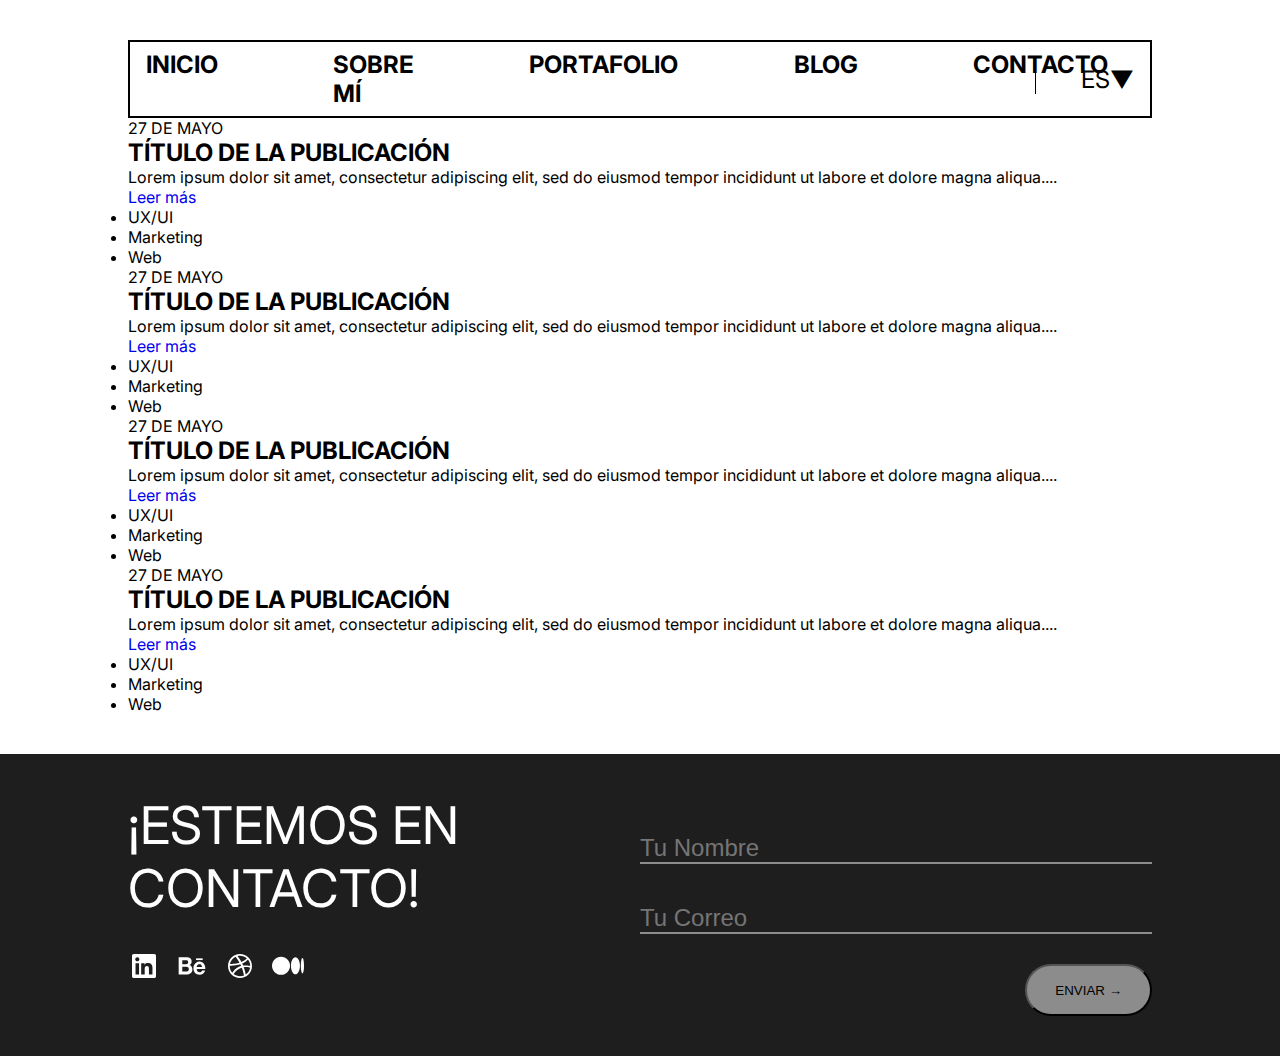
==== pages/blog.html @ ae1059ce "diseño de home y portafolio en flexbox" ====
<!DOCTYPE html>
<html lang="es">

<head>
    <meta charset="UTF-8">
    <meta name="viewport" content="width=device-width, initial-scale=1.0">
    <link rel="stylesheet" href="../styles/styles.css">
    <link href="https://fonts.googleapis.com/css2?family=Inter:wght@400;700&display=swap" rel="stylesheet">

    <title>Andrés Martínez Portafolio</title>
</head>

<body>
    <div class="layout">
    <header>
        <nav>
            <a href="../index.html">INICIO</a>
            <a href="./sobre_mi.html">SOBRE MÍ</a>
            <a href="./portafolio.html">PORTAFOLIO</a>
            <a href="#">BLOG </a>
            <a href="./contacto.html">CONTACTO</a>
        </nav>
        <div id="lg">
            <p>ES</p>
            <p>▼</p>
        </div>
    </header>

    <main id="blog">
        <article>
            <time datetime="2023-05-27">27 DE MAYO</time>
            <h2>TÍTULO DE LA PUBLICACIÓN</h2>
            <p>Lorem ipsum dolor sit amet, consectetur adipiscing elit, sed do eiusmod tempor incididunt ut labore et dolore magna aliqua....</p>
            <a href="https://medium.com/hashtag-producto/cómo-elaborar-un-product-roadmap-orientado-a-objetivos-9696a4eafd97" target="_blank">Leer más</a>
            <ul>
                <li>UX/UI</li>
                <li>Marketing</li>
                <li>Web</li>
            </ul>
        </article>
        <article>
            <time datetime="2023-05-27">27 DE MAYO</time>
            <h2>TÍTULO DE LA PUBLICACIÓN</h2>
            <p>Lorem ipsum dolor sit amet, consectetur adipiscing elit, sed do eiusmod tempor incididunt ut labore et dolore magna aliqua....</p>
            <a href="https://medium.com/hashtag-producto/cómo-elaborar-un-product-roadmap-orientado-a-objetivos-9696a4eafd97" target="_blank">Leer más</a>
            <ul>
                <li>UX/UI</li>
                <li>Marketing</li>
                <li>Web</li>
            </ul>
        </article>
        <article>
            <time datetime="2023-05-27">27 DE MAYO</time>
            <h2>TÍTULO DE LA PUBLICACIÓN</h2>
            <p>Lorem ipsum dolor sit amet, consectetur adipiscing elit, sed do eiusmod tempor incididunt ut labore et dolore magna aliqua....</p>
            <a href="https://medium.com/hashtag-producto/cómo-elaborar-un-product-roadmap-orientado-a-objetivos-9696a4eafd97" target="_blank">Leer más</a>
            <ul>
                <li>UX/UI</li>
                <li>Marketing</li>
                <li>Web</li>
            </ul>
        </article>
        <article>
            <time datetime="2023-05-27">27 DE MAYO</time>
            <h2>TÍTULO DE LA PUBLICACIÓN</h2>
            <p>Lorem ipsum dolor sit amet, consectetur adipiscing elit, sed do eiusmod tempor incididunt ut labore et dolore magna aliqua....</p>
            <a href="https://medium.com/hashtag-producto/cómo-elaborar-un-product-roadmap-orientado-a-objetivos-9696a4eafd97" target="_blank">Leer más</a>
            <ul>
                <li>UX/UI</li>
                <li>Marketing</li>
                <li>Web</li>
            </ul>
        </article>


    </main>
</div>
<footer>
    <dl>
        <dt>¡ESTEMOS EN <br>
            CONTACTO!</dt>
        <dd a href="https://linkedin.com/in/andresmartinez" target="_blank">
            <svg width="32" height="32" viewBox="0 0 32 32" fill="none" xmlns="http://www.w3.org/2000/svg">
                <path d="M28 5.76471V26.2353C28 26.7033 27.8141 27.1522 27.4831 27.4831C27.1522 27.8141 26.7033 28 26.2353 28H5.76471C5.29668 28 4.84782 27.8141 4.51687 27.4831C4.18592 27.1522 4 26.7033 4 26.2353V5.76471C4 5.29668 4.18592 4.84782 4.51687 4.51687C4.84782 4.18592 5.29668 4 5.76471 4H26.2353C26.7033 4 27.1522 4.18592 27.4831 4.51687C27.8141 4.84782 28 5.29668 28 5.76471ZM11.0588 13.1765H7.52941V24.4706H11.0588V13.1765ZM11.3765 9.29412C11.3783 9.02715 11.3276 8.76242 11.2271 8.51506C11.1267 8.2677 10.9785 8.04255 10.791 7.85246C10.6036 7.66237 10.3805 7.51107 10.1346 7.4072C9.88861 7.30332 9.62462 7.24891 9.35765 7.24706H9.29412C8.7512 7.24706 8.23053 7.46273 7.84663 7.84663C7.46273 8.23053 7.24706 8.7512 7.24706 9.29412C7.24706 9.83703 7.46273 10.3577 7.84663 10.7416C8.23053 11.1255 8.7512 11.3412 9.29412 11.3412C9.56111 11.3477 9.82678 11.3016 10.0759 11.2055C10.3251 11.1094 10.5529 10.9651 10.7463 10.7809C10.9396 10.5967 11.0948 10.3762 11.203 10.132C11.3111 9.88775 11.3701 9.62464 11.3765 9.35765V9.29412ZM24.4706 17.6094C24.4706 14.2141 22.3106 12.8941 20.1647 12.8941C19.4621 12.8589 18.7626 13.0086 18.1358 13.3281C17.5091 13.6477 16.9771 14.126 16.5929 14.7153H16.4941V13.1765H13.1765V24.4706H16.7059V18.4635C16.6549 17.8483 16.8487 17.2378 17.2452 16.7646C17.6417 16.2915 18.2089 15.9939 18.8235 15.9365H18.9576C20.08 15.9365 20.9129 16.6424 20.9129 18.4212V24.4706H24.4424L24.4706 17.6094Z" fill="black"/>
                </svg>
                </a></dd>
        <dd > <a href="https://behance.com" target="_blank">
            <svg width="32" height="32" viewBox="0 0 32 32" fill="none" xmlns="http://www.w3.org/2000/svg">
                <path d="M10.3855 7.20463C11.106 7.19126 11.8255 7.26513 12.5283 7.42464C13.12 7.55382 13.6818 7.79422 14.1838 8.13305C14.6475 8.46997 15.0143 8.92294 15.2476 9.44647C15.5156 10.0902 15.6449 10.7833 15.6271 11.4804C15.6575 12.2458 15.462 13.0033 15.065 13.6584C14.6472 14.2772 14.0699 14.7713 13.394 15.0885C14.3112 15.3357 15.11 15.9021 15.6469 16.6857C16.1623 17.516 16.4213 18.4798 16.3916 19.4566C16.4086 20.2354 16.2476 21.0078 15.9208 21.715C15.6187 22.3318 15.1764 22.8694 14.6294 23.2847C14.0661 23.6954 13.4323 23.9993 12.7593 24.1812C12.0615 24.3743 11.3405 24.4712 10.6165 24.4694H2.66666V7.20463H10.3855ZM9.92678 14.1875C10.4929 14.2109 11.0502 14.0414 11.5075 13.7068C11.7265 13.5119 11.8969 13.2684 12.005 12.9958C12.1131 12.7233 12.1559 12.4292 12.1301 12.1371C12.1448 11.796 12.0768 11.4564 11.9321 11.1471C11.8093 10.9009 11.6184 10.6951 11.3821 10.5542C11.1427 10.3991 10.8738 10.2953 10.5923 10.2495C10.2868 10.1903 9.97604 10.1634 9.66497 10.1692H6.26812V14.2029H9.92678V14.1875ZM10.1248 21.5379C10.4672 21.5425 10.8088 21.5056 11.1423 21.4279C11.447 21.3606 11.7361 21.2355 11.9937 21.0594C12.2461 20.8833 12.45 20.6465 12.5866 20.3707C12.745 20.0191 12.8177 19.635 12.7989 19.2498C12.8333 18.8988 12.7868 18.5446 12.663 18.2144C12.5393 17.8841 12.3415 17.5866 12.085 17.3446C11.5413 16.9441 10.8749 16.7457 10.2007 16.7836H6.26812V21.5379H10.1248Z" fill="black"/>
                <path d="M21.521 21.4741C21.8037 21.7361 22.1367 21.9379 22.4997 22.0672C22.8628 22.1966 23.2484 22.2507 23.633 22.2265C24.2428 22.2419 24.8408 22.0564 25.3348 21.6985C25.7366 21.4372 26.0409 21.0505 26.2005 20.5985H29.0726C28.7666 21.8853 28.0193 23.0242 26.9606 23.8171C25.9449 24.4912 24.7447 24.8326 23.5263 24.7939C22.6568 24.8053 21.7938 24.6419 20.9886 24.3132C20.2602 24.0095 19.607 23.5503 19.0746 22.9679C18.5441 22.3576 18.1366 21.6505 17.8744 20.8856C17.5802 20.0305 17.4361 19.131 17.4487 18.2268C17.4434 17.3378 17.5922 16.4546 17.8887 15.6165C18.2871 14.4374 19.0487 13.4148 20.0643 12.6954C21.0799 11.9761 22.2973 11.5969 23.5417 11.6124C24.4605 11.5932 25.3691 11.8082 26.1818 12.2372C26.9164 12.64 27.5501 13.2042 28.0353 13.8872C28.5316 14.604 28.8873 15.4084 29.0836 16.2578C29.2989 17.1699 29.3756 18.1092 29.3113 19.0441H20.7565C20.6872 19.9225 20.9612 20.7936 21.521 21.4741ZM25.2743 14.9081C25.0349 14.6686 24.7469 14.4832 24.4299 14.3645C24.1128 14.2457 23.7739 14.1962 23.4361 14.2194C22.988 14.2024 22.5431 14.3016 22.1447 14.5077C21.8289 14.6815 21.5501 14.9154 21.3241 15.1963C21.1238 15.4596 20.9745 15.758 20.8841 16.0763C20.8026 16.3417 20.7517 16.6155 20.7323 16.8925H26.0311C25.9849 16.1705 25.7219 15.4792 25.2765 14.9092L25.2743 14.9081Z" fill="black"/>
                <path d="M26.6889 8.35742H20.0492V10.0547H26.6889V8.35742Z" fill="black"/>
                </svg>
                </a></dd>
        <dd ><a href="https://dribbble.com" target="_blank">
            <svg width="32" height="32" viewBox="0 0 32 32" fill="none" xmlns="http://www.w3.org/2000/svg">
                <path fill-rule="evenodd" clip-rule="evenodd" d="M16 4C9.37527 4 4 9.37527 4 16C4 22.6248 9.37527 28 16 28C22.6117 28 28 22.6248 28 16C28 9.37527 22.6117 4 16 4ZM23.9262 9.53145C25.3579 11.2755 26.217 13.5011 26.243 15.9089C25.9046 15.8439 22.5206 15.154 19.1106 15.5835C19.0325 15.4143 18.9675 15.2321 18.8894 15.0499C18.6811 14.5554 18.4469 14.0477 18.2126 13.5662C21.9869 12.0304 23.705 9.81779 23.9262 9.53145ZM16 5.77007C18.603 5.77007 20.9848 6.74621 22.7939 8.34707C22.6117 8.60738 21.0629 10.6768 17.4186 12.0434C15.7397 8.95878 13.8786 6.43384 13.5922 6.04338C14.3601 5.86117 15.1671 5.77007 16 5.77007ZM11.6399 6.73319C11.9132 7.09761 13.7354 9.63558 15.4404 12.6551C10.6508 13.9306 6.42083 13.9046 5.96529 13.9046C6.62907 10.7289 8.77657 8.08676 11.6399 6.73319ZM5.74404 16.0131C5.74404 15.9089 5.74404 15.8048 5.74404 15.7007C6.18655 15.7136 11.1584 15.7787 16.2733 14.243C16.5727 14.8156 16.846 15.4013 17.1063 15.9869C16.9761 16.026 16.8329 16.0651 16.7028 16.1041C11.4187 17.8091 8.60738 22.4685 8.3731 22.859C6.7462 21.0499 5.74404 18.6421 5.74404 16.0131ZM16 26.256C13.6312 26.256 11.4447 25.449 9.71367 24.0954C9.89588 23.718 11.9783 19.7094 17.757 17.692C17.783 17.679 17.7961 17.679 17.8221 17.666C19.2668 21.4013 19.8525 24.5379 20.0087 25.436C18.7722 25.9696 17.4186 26.256 16 26.256ZM21.7136 24.4989C21.6096 23.8742 21.0629 20.8807 19.7223 17.1974C22.9371 16.6898 25.7484 17.5228 26.0998 17.6399C25.6573 20.4902 24.0173 22.9501 21.7136 24.4989Z" fill="#1E1E1E"/>
                </svg>
                </a></dd>
        <dd ><a href="https://medium.com" target="_blank">
            <svg width="32" height="32" viewBox="0 0 32 32" fill="none" xmlns="http://www.w3.org/2000/svg">
                <path d="M32 15.7703C32 20.0094 31.2895 23.4479 30.4129 23.4479C29.5363 23.4479 28.8261 20.0103 28.8261 15.7703C28.8261 11.5302 29.5366 8.09259 30.4129 8.09259C31.2892 8.09259 32 11.5299 32 15.7703Z" fill="#1E1E1E"/>
                <path d="M27.9504 15.7703C27.9504 20.5027 25.9301 24.3406 23.4379 24.3406C20.9456 24.3406 18.9253 20.5027 18.9253 15.7703C18.9253 11.0378 20.9453 7.19994 23.4375 7.19994C25.9298 7.19994 27.9501 11.0366 27.9501 15.7703" fill="#1E1E1E"/>
                <path d="M18.0499 15.7703C18.0499 20.7979 14.0093 24.8736 9.02511 24.8736C4.04097 24.8736 0 20.797 0 15.7703C0 10.7436 4.04067 6.66667 9.02511 6.66667C14.0096 6.66667 18.0499 10.7426 18.0499 15.7703Z" fill="#1E1E1E"/>
                </svg>
                </a></dd>

            </dl>


            <form action="#" method="post">
                <label for="nombre-usuario">Tu Nombre</label>
                <input type="text" id="nombre-usuario" name="name" placeholder="Tu Nombre">

                <label for="correo-usuario">Tu Correo</label>
                <input type="email" id="correo-usuario" name="email" placeholder="Tu Correo">
                <input type="submit" value="ENVIAR →">

            </form>
        </section>
</footer>

</body>


</html>
---- styles/styles.css ----
* {
  margin: 0;
  padding: 0;
  box-sizing: border-box;
  text-decoration: none;
}

body {
  font-family: "Inter", sans-serif;
}
.layout {
  margin: 0 10%;
  display: flex;
  flex-direction: column;
  align-items: center;
}

/* header style*/

header {
  display: flex;
  border: solid 2px #000;
  padding: 8px 16px 8px 16px;
  align-items: center;
  width: 100%;
  margin-top: 40px;
}

header nav {
  display: flex;
  width: 90%;
  gap: 9vw;
}

header a {
  font-size: 24px;
  font-weight: bold;
  color: #000;
}

/*main style*/

main {
  width: 100%;
}

main h1 {
  font-size: 150px;
  font-weight: 900;
  line-height: 150px;
  margin: 80px 0;
}

.services {
  display: flex;
  gap: 16px;
  border: solid #000;
  border-left: 0;
  border-right: 0;
  padding: 10px 0;
  font-weight: bold;
  font-size: 24px;
}

div#lg {
  display: flex;
  width: 10%;
  justify-content: end;
  border-left: solid 1px #000;
  font-size: 24px;
}

main dl {
  display: flex;
  width: 100%;
  margin: 20px 0;
}

dd {
  margin-right: 16px;
}
main dd:nth-child(6) {
  width: 100%;
  text-align: end;
  margin: 0;
}

dl button {
  padding: 16.5px 28px;
  background: #000;
  color: #fff;
  border-radius: 30px;
}

/* portfolio style*/

main.portafolio {
  display: flex;
  flex-wrap: wrap;
}

.portafolio article {
  width: 100%;
  display: flex;
  flex-wrap: wrap;
  padding: 40px 0;
  border: solid;
  border-width: 0 0 2px 0;
}
.portafolio section {
  width: 65%;
}
.portafolio article h2 {
  font-size: 50px;
}

.portafolio article h3 {
  font-size: 100px;
}

.portafolio a {
  width: 35%;
  background-image: url(../img/sobre_mi/habilidades.png);
  background-position: center;
  background-repeat: no-repeat;
  background-size: contain;
}

.portafolio a:hover {
  background-size: 120%;
}

.portafolio button {
  padding: 16.5px 28px;
  background: #000;
  color: #fff;
  border-radius: 30px;
}

/* footer style*/

footer {
  display: flex;
  flex-wrap: wrap;
  background: #1e1e1e;
  padding: 40px 10%;
  margin-top: 40px;
}

footer dl {
  width: 50%;
  display: flex;
  flex-wrap: wrap;
}

footer dt {
  color: #fff;
  font-size: 52px;
  width: 100%;
}

footer path {
  fill: #fff;
}

footer form {
  display: flex;
  flex-direction: column;
  width: 50%;
}

footer label {
  color: #1e1e1e;
  margin-top: 20px;
}

footer input[type="text"],
footer input[type="email"] {
  background: #1e1e1e;
  font-size: 24px;
  border: 0;
  border-bottom: solid 2px #8d8c8c;
}

footer input[type="submit"] {
  width: auto;
  padding: 16.5px 28px;
  background: #8d8c8c;
  color: #000;
  border-radius: 30px;
  align-self: end;
  margin-top: 30px;
}

@media screen and (max-width: 768px) {
  header {
    width: 50%;
    justify-content: center;
  }

  header nav {
    flex-direction: column;
    align-items: center;

    gap: 3vw;
  }

  header a {
    font-size: 16px;
  }

  div#lg {
    display: none !important;
  }

  main {
    width: 100%;
  }

  main h1 {
    font-size: 64px;
    line-height: 64px;
  }

  .services {
    gap: 8px;

    font-size: 15px;
  }

  main dl {
    padding: 20px 0;
    flex-wrap: wrap;
  }

  div#lg {
    display: flex;

    font-size: 24px;
  }

  dd {
    margin-right: 16px;
  }

  main dd:nth-child(6) {
    width: 100%;
    margin: 30% 0 0 0;
    text-align: center;
  }

  main.portafolio {
    display: flex;
    flex-wrap: wrap;
  }

  .portafolio article {
    width: 100%;
    display: flex;
    flex-wrap: wrap;
    padding: 40px 0;
    border: solid;
    border-width: 0 0 2px 0;
  }
  .portafolio section {
    width: 100%;
  }
  .portafolio article h2 {
    font-size: 24px;
  }

  .portafolio article h3 {
    font-size: 60px;
  }

  .portafolio a {
    width: 100%;
    height: 74vh;
    margin: 30px 0;
    background-size: cover;
  }

  .portafolio a:hover {
    background-size: cover;
  }

  footer dl {
    width: 100%;
  }

  footer form {
    width: 100%;
  }
}
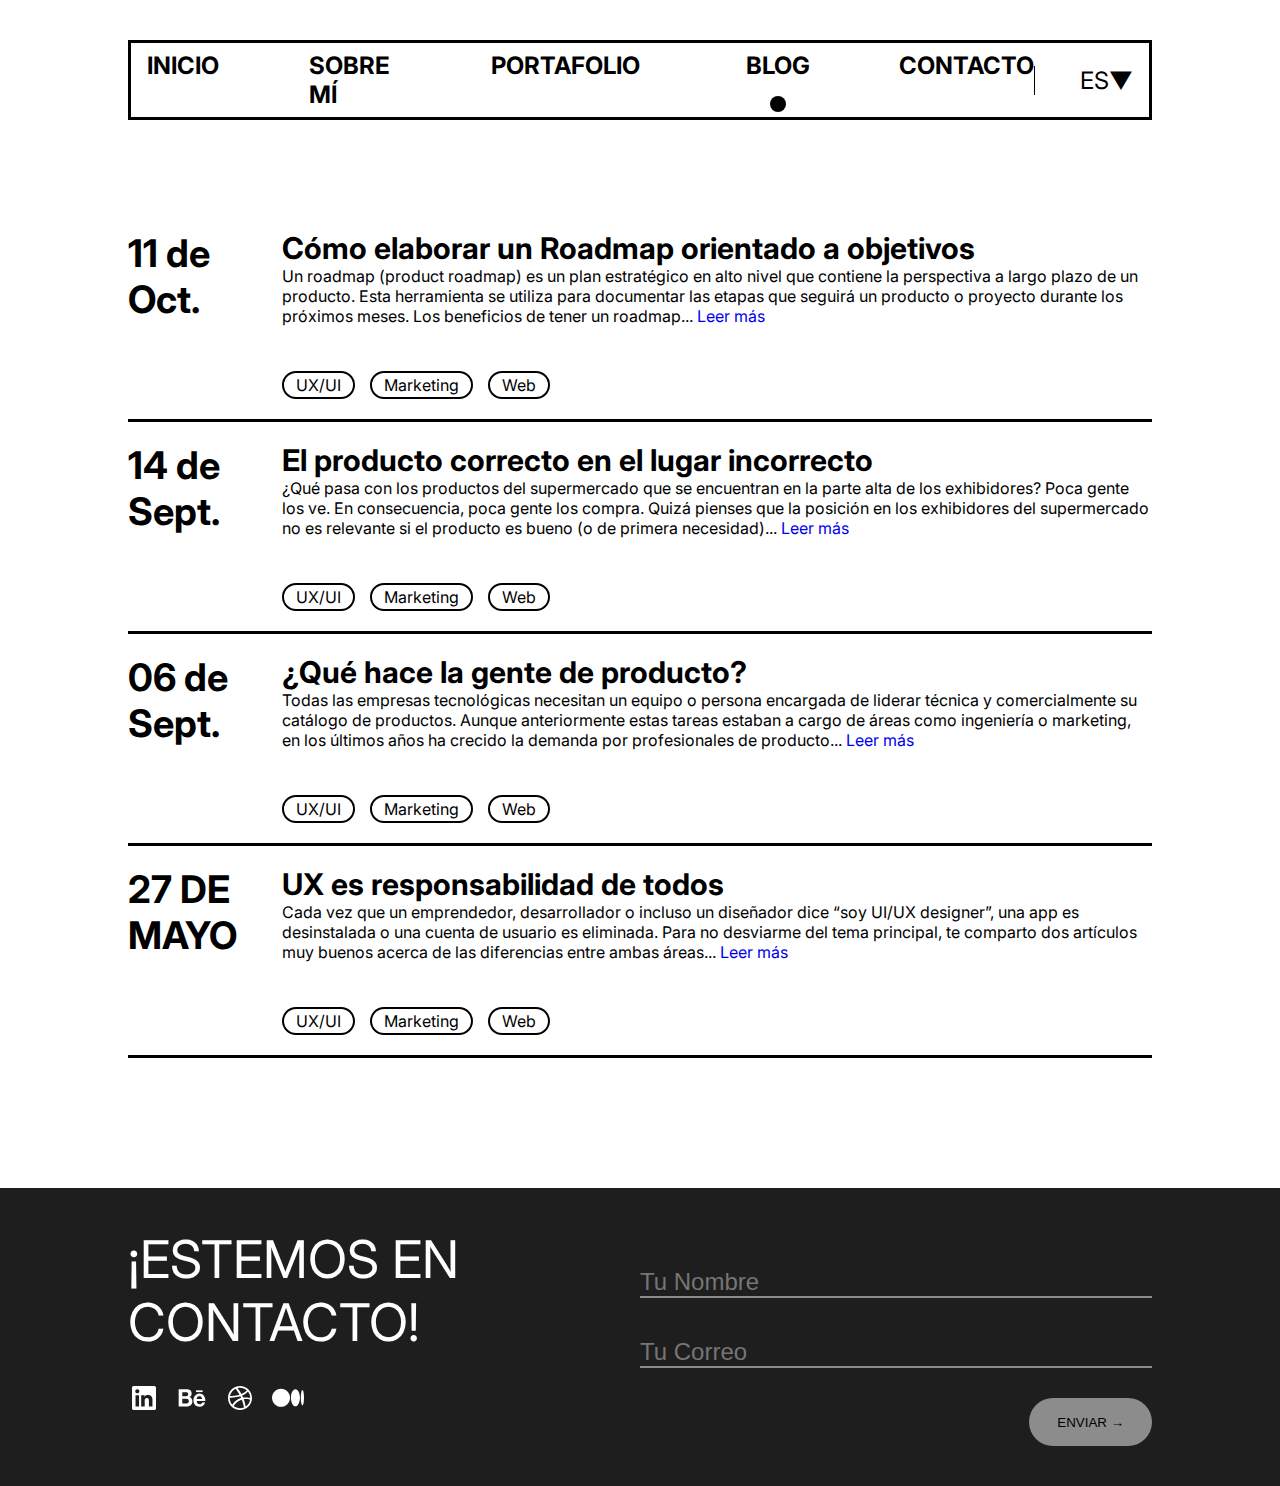
==== commit 08579522: "Entrega 3" ====
--- a/pages/blog.html
+++ b/pages/blog.html
@@ -1,125 +1,164 @@
-<!DOCTYPE html>
-<html lang="es">
-
-<head>
-    <meta charset="UTF-8">
-    <meta name="viewport" content="width=device-width, initial-scale=1.0">
-    <link rel="stylesheet" href="../styles/styles.css">
-    <link href="https://fonts.googleapis.com/css2?family=Inter:wght@400;700&display=swap" rel="stylesheet">
-
-    <title>Andrés Martínez Portafolio</title>
-</head>
-
-<body>
-    <div class="layout">
-    <header>
-        <nav>
-            <a href="../index.html">INICIO</a>
-            <a href="./sobre_mi.html">SOBRE MÍ</a>
-            <a href="./portafolio.html">PORTAFOLIO</a>
-            <a href="#">BLOG </a>
-            <a href="./contacto.html">CONTACTO</a>
-        </nav>
-        <div id="lg">
-            <p>ES</p>
-            <p>▼</p>
-        </div>
-    </header>
-
-    <main id="blog">
-        <article>
-            <time datetime="2023-05-27">27 DE MAYO</time>
-            <h2>TÍTULO DE LA PUBLICACIÓN</h2>
-            <p>Lorem ipsum dolor sit amet, consectetur adipiscing elit, sed do eiusmod tempor incididunt ut labore et dolore magna aliqua....</p>
-            <a href="https://medium.com/hashtag-producto/cómo-elaborar-un-product-roadmap-orientado-a-objetivos-9696a4eafd97" target="_blank">Leer más</a>
-            <ul>
-                <li>UX/UI</li>
-                <li>Marketing</li>
-                <li>Web</li>
-            </ul>
-        </article>
-        <article>
-            <time datetime="2023-05-27">27 DE MAYO</time>
-            <h2>TÍTULO DE LA PUBLICACIÓN</h2>
-            <p>Lorem ipsum dolor sit amet, consectetur adipiscing elit, sed do eiusmod tempor incididunt ut labore et dolore magna aliqua....</p>
-            <a href="https://medium.com/hashtag-producto/cómo-elaborar-un-product-roadmap-orientado-a-objetivos-9696a4eafd97" target="_blank">Leer más</a>
-            <ul>
-                <li>UX/UI</li>
-                <li>Marketing</li>
-                <li>Web</li>
-            </ul>
-        </article>
-        <article>
-            <time datetime="2023-05-27">27 DE MAYO</time>
-            <h2>TÍTULO DE LA PUBLICACIÓN</h2>
-            <p>Lorem ipsum dolor sit amet, consectetur adipiscing elit, sed do eiusmod tempor incididunt ut labore et dolore magna aliqua....</p>
-            <a href="https://medium.com/hashtag-producto/cómo-elaborar-un-product-roadmap-orientado-a-objetivos-9696a4eafd97" target="_blank">Leer más</a>
-            <ul>
-                <li>UX/UI</li>
-                <li>Marketing</li>
-                <li>Web</li>
-            </ul>
-        </article>
-        <article>
-            <time datetime="2023-05-27">27 DE MAYO</time>
-            <h2>TÍTULO DE LA PUBLICACIÓN</h2>
-            <p>Lorem ipsum dolor sit amet, consectetur adipiscing elit, sed do eiusmod tempor incididunt ut labore et dolore magna aliqua....</p>
-            <a href="https://medium.com/hashtag-producto/cómo-elaborar-un-product-roadmap-orientado-a-objetivos-9696a4eafd97" target="_blank">Leer más</a>
-            <ul>
-                <li>UX/UI</li>
-                <li>Marketing</li>
-                <li>Web</li>
-            </ul>
-        </article>
-
-
-    </main>
-</div>
-<footer>
-    <dl>
-        <dt>¡ESTEMOS EN <br>
-            CONTACTO!</dt>
-        <dd a href="https://linkedin.com/in/andresmartinez" target="_blank">
-            <svg width="32" height="32" viewBox="0 0 32 32" fill="none" xmlns="http://www.w3.org/2000/svg">
-                <path d="M28 5.76471V26.2353C28 26.7033 27.8141 27.1522 27.4831 27.4831C27.1522 27.8141 26.7033 28 26.2353 28H5.76471C5.29668 28 4.84782 27.8141 4.51687 27.4831C4.18592 27.1522 4 26.7033 4 26.2353V5.76471C4 5.29668 4.18592 4.84782 4.51687 4.51687C4.84782 4.18592 5.29668 4 5.76471 4H26.2353C26.7033 4 27.1522 4.18592 27.4831 4.51687C27.8141 4.84782 28 5.29668 28 5.76471ZM11.0588 13.1765H7.52941V24.4706H11.0588V13.1765ZM11.3765 9.29412C11.3783 9.02715 11.3276 8.76242 11.2271 8.51506C11.1267 8.2677 10.9785 8.04255 10.791 7.85246C10.6036 7.66237 10.3805 7.51107 10.1346 7.4072C9.88861 7.30332 9.62462 7.24891 9.35765 7.24706H9.29412C8.7512 7.24706 8.23053 7.46273 7.84663 7.84663C7.46273 8.23053 7.24706 8.7512 7.24706 9.29412C7.24706 9.83703 7.46273 10.3577 7.84663 10.7416C8.23053 11.1255 8.7512 11.3412 9.29412 11.3412C9.56111 11.3477 9.82678 11.3016 10.0759 11.2055C10.3251 11.1094 10.5529 10.9651 10.7463 10.7809C10.9396 10.5967 11.0948 10.3762 11.203 10.132C11.3111 9.88775 11.3701 9.62464 11.3765 9.35765V9.29412ZM24.4706 17.6094C24.4706 14.2141 22.3106 12.8941 20.1647 12.8941C19.4621 12.8589 18.7626 13.0086 18.1358 13.3281C17.5091 13.6477 16.9771 14.126 16.5929 14.7153H16.4941V13.1765H13.1765V24.4706H16.7059V18.4635C16.6549 17.8483 16.8487 17.2378 17.2452 16.7646C17.6417 16.2915 18.2089 15.9939 18.8235 15.9365H18.9576C20.08 15.9365 20.9129 16.6424 20.9129 18.4212V24.4706H24.4424L24.4706 17.6094Z" fill="black"/>
-                </svg>
-                </a></dd>
-        <dd > <a href="https://behance.com" target="_blank">
-            <svg width="32" height="32" viewBox="0 0 32 32" fill="none" xmlns="http://www.w3.org/2000/svg">
-                <path d="M10.3855 7.20463C11.106 7.19126 11.8255 7.26513 12.5283 7.42464C13.12 7.55382 13.6818 7.79422 14.1838 8.13305C14.6475 8.46997 15.0143 8.92294 15.2476 9.44647C15.5156 10.0902 15.6449 10.7833 15.6271 11.4804C15.6575 12.2458 15.462 13.0033 15.065 13.6584C14.6472 14.2772 14.0699 14.7713 13.394 15.0885C14.3112 15.3357 15.11 15.9021 15.6469 16.6857C16.1623 17.516 16.4213 18.4798 16.3916 19.4566C16.4086 20.2354 16.2476 21.0078 15.9208 21.715C15.6187 22.3318 15.1764 22.8694 14.6294 23.2847C14.0661 23.6954 13.4323 23.9993 12.7593 24.1812C12.0615 24.3743 11.3405 24.4712 10.6165 24.4694H2.66666V7.20463H10.3855ZM9.92678 14.1875C10.4929 14.2109 11.0502 14.0414 11.5075 13.7068C11.7265 13.5119 11.8969 13.2684 12.005 12.9958C12.1131 12.7233 12.1559 12.4292 12.1301 12.1371C12.1448 11.796 12.0768 11.4564 11.9321 11.1471C11.8093 10.9009 11.6184 10.6951 11.3821 10.5542C11.1427 10.3991 10.8738 10.2953 10.5923 10.2495C10.2868 10.1903 9.97604 10.1634 9.66497 10.1692H6.26812V14.2029H9.92678V14.1875ZM10.1248 21.5379C10.4672 21.5425 10.8088 21.5056 11.1423 21.4279C11.447 21.3606 11.7361 21.2355 11.9937 21.0594C12.2461 20.8833 12.45 20.6465 12.5866 20.3707C12.745 20.0191 12.8177 19.635 12.7989 19.2498C12.8333 18.8988 12.7868 18.5446 12.663 18.2144C12.5393 17.8841 12.3415 17.5866 12.085 17.3446C11.5413 16.9441 10.8749 16.7457 10.2007 16.7836H6.26812V21.5379H10.1248Z" fill="black"/>
-                <path d="M21.521 21.4741C21.8037 21.7361 22.1367 21.9379 22.4997 22.0672C22.8628 22.1966 23.2484 22.2507 23.633 22.2265C24.2428 22.2419 24.8408 22.0564 25.3348 21.6985C25.7366 21.4372 26.0409 21.0505 26.2005 20.5985H29.0726C28.7666 21.8853 28.0193 23.0242 26.9606 23.8171C25.9449 24.4912 24.7447 24.8326 23.5263 24.7939C22.6568 24.8053 21.7938 24.6419 20.9886 24.3132C20.2602 24.0095 19.607 23.5503 19.0746 22.9679C18.5441 22.3576 18.1366 21.6505 17.8744 20.8856C17.5802 20.0305 17.4361 19.131 17.4487 18.2268C17.4434 17.3378 17.5922 16.4546 17.8887 15.6165C18.2871 14.4374 19.0487 13.4148 20.0643 12.6954C21.0799 11.9761 22.2973 11.5969 23.5417 11.6124C24.4605 11.5932 25.3691 11.8082 26.1818 12.2372C26.9164 12.64 27.5501 13.2042 28.0353 13.8872C28.5316 14.604 28.8873 15.4084 29.0836 16.2578C29.2989 17.1699 29.3756 18.1092 29.3113 19.0441H20.7565C20.6872 19.9225 20.9612 20.7936 21.521 21.4741ZM25.2743 14.9081C25.0349 14.6686 24.7469 14.4832 24.4299 14.3645C24.1128 14.2457 23.7739 14.1962 23.4361 14.2194C22.988 14.2024 22.5431 14.3016 22.1447 14.5077C21.8289 14.6815 21.5501 14.9154 21.3241 15.1963C21.1238 15.4596 20.9745 15.758 20.8841 16.0763C20.8026 16.3417 20.7517 16.6155 20.7323 16.8925H26.0311C25.9849 16.1705 25.7219 15.4792 25.2765 14.9092L25.2743 14.9081Z" fill="black"/>
-                <path d="M26.6889 8.35742H20.0492V10.0547H26.6889V8.35742Z" fill="black"/>
-                </svg>
-                </a></dd>
-        <dd ><a href="https://dribbble.com" target="_blank">
-            <svg width="32" height="32" viewBox="0 0 32 32" fill="none" xmlns="http://www.w3.org/2000/svg">
-                <path fill-rule="evenodd" clip-rule="evenodd" d="M16 4C9.37527 4 4 9.37527 4 16C4 22.6248 9.37527 28 16 28C22.6117 28 28 22.6248 28 16C28 9.37527 22.6117 4 16 4ZM23.9262 9.53145C25.3579 11.2755 26.217 13.5011 26.243 15.9089C25.9046 15.8439 22.5206 15.154 19.1106 15.5835C19.0325 15.4143 18.9675 15.2321 18.8894 15.0499C18.6811 14.5554 18.4469 14.0477 18.2126 13.5662C21.9869 12.0304 23.705 9.81779 23.9262 9.53145ZM16 5.77007C18.603 5.77007 20.9848 6.74621 22.7939 8.34707C22.6117 8.60738 21.0629 10.6768 17.4186 12.0434C15.7397 8.95878 13.8786 6.43384 13.5922 6.04338C14.3601 5.86117 15.1671 5.77007 16 5.77007ZM11.6399 6.73319C11.9132 7.09761 13.7354 9.63558 15.4404 12.6551C10.6508 13.9306 6.42083 13.9046 5.96529 13.9046C6.62907 10.7289 8.77657 8.08676 11.6399 6.73319ZM5.74404 16.0131C5.74404 15.9089 5.74404 15.8048 5.74404 15.7007C6.18655 15.7136 11.1584 15.7787 16.2733 14.243C16.5727 14.8156 16.846 15.4013 17.1063 15.9869C16.9761 16.026 16.8329 16.0651 16.7028 16.1041C11.4187 17.8091 8.60738 22.4685 8.3731 22.859C6.7462 21.0499 5.74404 18.6421 5.74404 16.0131ZM16 26.256C13.6312 26.256 11.4447 25.449 9.71367 24.0954C9.89588 23.718 11.9783 19.7094 17.757 17.692C17.783 17.679 17.7961 17.679 17.8221 17.666C19.2668 21.4013 19.8525 24.5379 20.0087 25.436C18.7722 25.9696 17.4186 26.256 16 26.256ZM21.7136 24.4989C21.6096 23.8742 21.0629 20.8807 19.7223 17.1974C22.9371 16.6898 25.7484 17.5228 26.0998 17.6399C25.6573 20.4902 24.0173 22.9501 21.7136 24.4989Z" fill="#1E1E1E"/>
-                </svg>
-                </a></dd>
-        <dd ><a href="https://medium.com" target="_blank">
-            <svg width="32" height="32" viewBox="0 0 32 32" fill="none" xmlns="http://www.w3.org/2000/svg">
-                <path d="M32 15.7703C32 20.0094 31.2895 23.4479 30.4129 23.4479C29.5363 23.4479 28.8261 20.0103 28.8261 15.7703C28.8261 11.5302 29.5366 8.09259 30.4129 8.09259C31.2892 8.09259 32 11.5299 32 15.7703Z" fill="#1E1E1E"/>
-                <path d="M27.9504 15.7703C27.9504 20.5027 25.9301 24.3406 23.4379 24.3406C20.9456 24.3406 18.9253 20.5027 18.9253 15.7703C18.9253 11.0378 20.9453 7.19994 23.4375 7.19994C25.9298 7.19994 27.9501 11.0366 27.9501 15.7703" fill="#1E1E1E"/>
-                <path d="M18.0499 15.7703C18.0499 20.7979 14.0093 24.8736 9.02511 24.8736C4.04097 24.8736 0 20.797 0 15.7703C0 10.7436 4.04067 6.66667 9.02511 6.66667C14.0096 6.66667 18.0499 10.7426 18.0499 15.7703Z" fill="#1E1E1E"/>
-                </svg>
-                </a></dd>
-
-            </dl>
-
-
-            <form action="#" method="post">
-                <label for="nombre-usuario">Tu Nombre</label>
-                <input type="text" id="nombre-usuario" name="name" placeholder="Tu Nombre">
-
-                <label for="correo-usuario">Tu Correo</label>
-                <input type="email" id="correo-usuario" name="email" placeholder="Tu Correo">
-                <input type="submit" value="ENVIAR →">
-
-            </form>
-        </section>
-</footer>
-
-</body>
-
-
+<!DOCTYPE html>
+<html lang="es">
+
+<head>
+    <meta charset="UTF-8">
+    <meta name="viewport" content="width=device-width, initial-scale=1.0">
+    <link rel="stylesheet" href="../styles/output.css">
+    <link href="https://fonts.googleapis.com/css2?family=Inter:wght@400;700&display=swap" rel="stylesheet">
+
+    <title>Blog</title>
+</head>
+
+<body>
+    <div class="layout">
+        <header>
+            <nav>
+                <a href="../index.html">INICIO</a>
+                <a href="./sobre_mi.html">SOBRE MÍ</a>
+                <a href="./portafolio.html">PORTAFOLIO</a>
+                <a class="active" href="#">BLOG </a>
+                <a href="./contacto.html">CONTACTO</a>
+            </nav>
+            <div id="lg">
+                <p>ES</p>
+                <p>▼</p>
+            </div>
+        </header>
+
+        <main class="blog">
+            <article>
+                <time datetime="2020-10-11">11 de Oct.</time>
+                <div>
+                    <h2>Cómo elaborar un Roadmap orientado a objetivos</h2>
+                    <p>Un roadmap (product roadmap) es un plan estratégico en alto nivel que contiene la perspectiva a largo plazo de un producto.
+
+                        Esta herramienta se utiliza para documentar las etapas que seguirá un producto o proyecto durante los próximos meses.
+                        
+                        Los beneficios de tener un roadmap...
+                    <a href="https://medium.com/hashtag-producto/cómo-elaborar-un-product-roadmap-orientado-a-objetivos-9696a4eafd97"
+                        target="_blank">Leer más</a></p>
+                    <ul>
+                        <li>UX/UI</li>
+                        <li>Marketing</li>
+                        <li>Web</li>
+                    </ul>
+                </div>
+            </article>
+            <article>
+                <time datetime="2020-09-14">14 de Sept.</time>
+                <div>
+                    <h2>El producto correcto en el lugar incorrecto</h2>
+                    <p>¿Qué pasa con los productos del supermercado que se encuentran en la parte alta de los exhibidores?
+
+                        Poca gente los ve. En consecuencia, poca gente los compra.
+                        
+                        Quizá pienses que la posición en los exhibidores del supermercado no es relevante si el producto es bueno (o de primera necesidad)...                        
+                    <a href="https://medium.com/hashtag-producto/el-producto-correcto-en-el-lugar-incorrecto-1eb6259564ec"
+                        target="_blank">Leer más</a></p>
+                    <ul>
+                        <li>UX/UI</li>
+                        <li>Marketing</li>
+                        <li>Web</li>
+                    </ul>
+                </div>
+            </article>
+            <article>
+                <time datetime="2023-05-27">06 de Sept.</time>
+                <div>
+                    <h2>¿Qué hace la gente de producto?</h2>
+                    <p>Todas las empresas tecnológicas necesitan un equipo o persona encargada de liderar técnica y comercialmente su catálogo de productos.
+
+                        Aunque anteriormente estas tareas estaban a cargo de áreas como ingeniería o marketing, en los últimos años ha crecido la demanda por profesionales de producto...
+                    <a href="https://medium.com/hashtag-producto/cómo-elaborar-un-product-roadmap-orientado-a-objetivos-9696a4eafd97"
+                        target="_blank">Leer más</a></p>
+                    <ul>
+                        <li>UX/UI</li>
+                        <li>Marketing</li>
+                        <li>Web</li>
+                    </ul>
+                </div>
+            </article>
+            <article>
+                <time datetime="2023-05-27">27 DE MAYO</time>
+                <div>
+                    <h2>UX es responsabilidad de todos</h2>
+                    <p>Cada vez que un emprendedor, desarrollador o incluso un diseñador dice “soy UI/UX designer”, una app es desinstalada o una cuenta de usuario es eliminada.
+
+                        Para no desviarme del tema principal, te comparto dos artículos muy buenos acerca de las diferencias entre ambas áreas...                        
+                    <a href="https://medium.com/ux-players/ux-es-responsabilidad-de-todos-93c1ca3fb89d"
+                        target="_blank">Leer más</a></p>
+                    <ul>
+                        <li>UX/UI</li>
+                        <li>Marketing</li>
+                        <li>Web</li>
+                    </ul>
+                </div>
+            </article>
+
+
+        </main>
+    </div>
+    <footer>
+        <dl>
+            <dt>¡ESTEMOS EN <br>
+                CONTACTO!</dt>
+            <dd a href="https://linkedin.com/in/andresmartinez" target="_blank">
+                <svg width="32" height="32" viewBox="0 0 32 32" fill="none" xmlns="http://www.w3.org/2000/svg">
+                    <path
+                        d="M28 5.76471V26.2353C28 26.7033 27.8141 27.1522 27.4831 27.4831C27.1522 27.8141 26.7033 28 26.2353 28H5.76471C5.29668 28 4.84782 27.8141 4.51687 27.4831C4.18592 27.1522 4 26.7033 4 26.2353V5.76471C4 5.29668 4.18592 4.84782 4.51687 4.51687C4.84782 4.18592 5.29668 4 5.76471 4H26.2353C26.7033 4 27.1522 4.18592 27.4831 4.51687C27.8141 4.84782 28 5.29668 28 5.76471ZM11.0588 13.1765H7.52941V24.4706H11.0588V13.1765ZM11.3765 9.29412C11.3783 9.02715 11.3276 8.76242 11.2271 8.51506C11.1267 8.2677 10.9785 8.04255 10.791 7.85246C10.6036 7.66237 10.3805 7.51107 10.1346 7.4072C9.88861 7.30332 9.62462 7.24891 9.35765 7.24706H9.29412C8.7512 7.24706 8.23053 7.46273 7.84663 7.84663C7.46273 8.23053 7.24706 8.7512 7.24706 9.29412C7.24706 9.83703 7.46273 10.3577 7.84663 10.7416C8.23053 11.1255 8.7512 11.3412 9.29412 11.3412C9.56111 11.3477 9.82678 11.3016 10.0759 11.2055C10.3251 11.1094 10.5529 10.9651 10.7463 10.7809C10.9396 10.5967 11.0948 10.3762 11.203 10.132C11.3111 9.88775 11.3701 9.62464 11.3765 9.35765V9.29412ZM24.4706 17.6094C24.4706 14.2141 22.3106 12.8941 20.1647 12.8941C19.4621 12.8589 18.7626 13.0086 18.1358 13.3281C17.5091 13.6477 16.9771 14.126 16.5929 14.7153H16.4941V13.1765H13.1765V24.4706H16.7059V18.4635C16.6549 17.8483 16.8487 17.2378 17.2452 16.7646C17.6417 16.2915 18.2089 15.9939 18.8235 15.9365H18.9576C20.08 15.9365 20.9129 16.6424 20.9129 18.4212V24.4706H24.4424L24.4706 17.6094Z"
+                        fill="black" />
+                </svg>
+                </a>
+            </dd>
+            <dd> <a href="https://behance.com" target="_blank">
+                    <svg width="32" height="32" viewBox="0 0 32 32" fill="none" xmlns="http://www.w3.org/2000/svg">
+                        <path
+                            d="M10.3855 7.20463C11.106 7.19126 11.8255 7.26513 12.5283 7.42464C13.12 7.55382 13.6818 7.79422 14.1838 8.13305C14.6475 8.46997 15.0143 8.92294 15.2476 9.44647C15.5156 10.0902 15.6449 10.7833 15.6271 11.4804C15.6575 12.2458 15.462 13.0033 15.065 13.6584C14.6472 14.2772 14.0699 14.7713 13.394 15.0885C14.3112 15.3357 15.11 15.9021 15.6469 16.6857C16.1623 17.516 16.4213 18.4798 16.3916 19.4566C16.4086 20.2354 16.2476 21.0078 15.9208 21.715C15.6187 22.3318 15.1764 22.8694 14.6294 23.2847C14.0661 23.6954 13.4323 23.9993 12.7593 24.1812C12.0615 24.3743 11.3405 24.4712 10.6165 24.4694H2.66666V7.20463H10.3855ZM9.92678 14.1875C10.4929 14.2109 11.0502 14.0414 11.5075 13.7068C11.7265 13.5119 11.8969 13.2684 12.005 12.9958C12.1131 12.7233 12.1559 12.4292 12.1301 12.1371C12.1448 11.796 12.0768 11.4564 11.9321 11.1471C11.8093 10.9009 11.6184 10.6951 11.3821 10.5542C11.1427 10.3991 10.8738 10.2953 10.5923 10.2495C10.2868 10.1903 9.97604 10.1634 9.66497 10.1692H6.26812V14.2029H9.92678V14.1875ZM10.1248 21.5379C10.4672 21.5425 10.8088 21.5056 11.1423 21.4279C11.447 21.3606 11.7361 21.2355 11.9937 21.0594C12.2461 20.8833 12.45 20.6465 12.5866 20.3707C12.745 20.0191 12.8177 19.635 12.7989 19.2498C12.8333 18.8988 12.7868 18.5446 12.663 18.2144C12.5393 17.8841 12.3415 17.5866 12.085 17.3446C11.5413 16.9441 10.8749 16.7457 10.2007 16.7836H6.26812V21.5379H10.1248Z"
+                            fill="black" />
+                        <path
+                            d="M21.521 21.4741C21.8037 21.7361 22.1367 21.9379 22.4997 22.0672C22.8628 22.1966 23.2484 22.2507 23.633 22.2265C24.2428 22.2419 24.8408 22.0564 25.3348 21.6985C25.7366 21.4372 26.0409 21.0505 26.2005 20.5985H29.0726C28.7666 21.8853 28.0193 23.0242 26.9606 23.8171C25.9449 24.4912 24.7447 24.8326 23.5263 24.7939C22.6568 24.8053 21.7938 24.6419 20.9886 24.3132C20.2602 24.0095 19.607 23.5503 19.0746 22.9679C18.5441 22.3576 18.1366 21.6505 17.8744 20.8856C17.5802 20.0305 17.4361 19.131 17.4487 18.2268C17.4434 17.3378 17.5922 16.4546 17.8887 15.6165C18.2871 14.4374 19.0487 13.4148 20.0643 12.6954C21.0799 11.9761 22.2973 11.5969 23.5417 11.6124C24.4605 11.5932 25.3691 11.8082 26.1818 12.2372C26.9164 12.64 27.5501 13.2042 28.0353 13.8872C28.5316 14.604 28.8873 15.4084 29.0836 16.2578C29.2989 17.1699 29.3756 18.1092 29.3113 19.0441H20.7565C20.6872 19.9225 20.9612 20.7936 21.521 21.4741ZM25.2743 14.9081C25.0349 14.6686 24.7469 14.4832 24.4299 14.3645C24.1128 14.2457 23.7739 14.1962 23.4361 14.2194C22.988 14.2024 22.5431 14.3016 22.1447 14.5077C21.8289 14.6815 21.5501 14.9154 21.3241 15.1963C21.1238 15.4596 20.9745 15.758 20.8841 16.0763C20.8026 16.3417 20.7517 16.6155 20.7323 16.8925H26.0311C25.9849 16.1705 25.7219 15.4792 25.2765 14.9092L25.2743 14.9081Z"
+                            fill="black" />
+                        <path d="M26.6889 8.35742H20.0492V10.0547H26.6889V8.35742Z" fill="black" />
+                    </svg>
+                </a></dd>
+            <dd><a href="https://dribbble.com" target="_blank">
+                    <svg width="32" height="32" viewBox="0 0 32 32" fill="none" xmlns="http://www.w3.org/2000/svg">
+                        <path fill-rule="evenodd" clip-rule="evenodd"
+                            d="M16 4C9.37527 4 4 9.37527 4 16C4 22.6248 9.37527 28 16 28C22.6117 28 28 22.6248 28 16C28 9.37527 22.6117 4 16 4ZM23.9262 9.53145C25.3579 11.2755 26.217 13.5011 26.243 15.9089C25.9046 15.8439 22.5206 15.154 19.1106 15.5835C19.0325 15.4143 18.9675 15.2321 18.8894 15.0499C18.6811 14.5554 18.4469 14.0477 18.2126 13.5662C21.9869 12.0304 23.705 9.81779 23.9262 9.53145ZM16 5.77007C18.603 5.77007 20.9848 6.74621 22.7939 8.34707C22.6117 8.60738 21.0629 10.6768 17.4186 12.0434C15.7397 8.95878 13.8786 6.43384 13.5922 6.04338C14.3601 5.86117 15.1671 5.77007 16 5.77007ZM11.6399 6.73319C11.9132 7.09761 13.7354 9.63558 15.4404 12.6551C10.6508 13.9306 6.42083 13.9046 5.96529 13.9046C6.62907 10.7289 8.77657 8.08676 11.6399 6.73319ZM5.74404 16.0131C5.74404 15.9089 5.74404 15.8048 5.74404 15.7007C6.18655 15.7136 11.1584 15.7787 16.2733 14.243C16.5727 14.8156 16.846 15.4013 17.1063 15.9869C16.9761 16.026 16.8329 16.0651 16.7028 16.1041C11.4187 17.8091 8.60738 22.4685 8.3731 22.859C6.7462 21.0499 5.74404 18.6421 5.74404 16.0131ZM16 26.256C13.6312 26.256 11.4447 25.449 9.71367 24.0954C9.89588 23.718 11.9783 19.7094 17.757 17.692C17.783 17.679 17.7961 17.679 17.8221 17.666C19.2668 21.4013 19.8525 24.5379 20.0087 25.436C18.7722 25.9696 17.4186 26.256 16 26.256ZM21.7136 24.4989C21.6096 23.8742 21.0629 20.8807 19.7223 17.1974C22.9371 16.6898 25.7484 17.5228 26.0998 17.6399C25.6573 20.4902 24.0173 22.9501 21.7136 24.4989Z"
+                            fill="#1E1E1E" />
+                    </svg>
+                </a></dd>
+            <dd><a href="https://medium.com" target="_blank">
+                    <svg width="32" height="32" viewBox="0 0 32 32" fill="none" xmlns="http://www.w3.org/2000/svg">
+                        <path
+                            d="M32 15.7703C32 20.0094 31.2895 23.4479 30.4129 23.4479C29.5363 23.4479 28.8261 20.0103 28.8261 15.7703C28.8261 11.5302 29.5366 8.09259 30.4129 8.09259C31.2892 8.09259 32 11.5299 32 15.7703Z"
+                            fill="#1E1E1E" />
+                        <path
+                            d="M27.9504 15.7703C27.9504 20.5027 25.9301 24.3406 23.4379 24.3406C20.9456 24.3406 18.9253 20.5027 18.9253 15.7703C18.9253 11.0378 20.9453 7.19994 23.4375 7.19994C25.9298 7.19994 27.9501 11.0366 27.9501 15.7703"
+                            fill="#1E1E1E" />
+                        <path
+                            d="M18.0499 15.7703C18.0499 20.7979 14.0093 24.8736 9.02511 24.8736C4.04097 24.8736 0 20.797 0 15.7703C0 10.7436 4.04067 6.66667 9.02511 6.66667C14.0096 6.66667 18.0499 10.7426 18.0499 15.7703Z"
+                            fill="#1E1E1E" />
+                    </svg>
+                </a></dd>
+
+        </dl>
+
+
+        <form action="#" method="post">
+            <label for="nombre-usuario">Tu Nombre</label>
+            <input type="text" id="nombre-usuario" name="name" placeholder="Tu Nombre">
+
+            <label for="correo-usuario">Tu Correo</label>
+            <input type="email" id="correo-usuario" name="email" placeholder="Tu Correo">
+            <input type="submit" value="ENVIAR →">
+
+        </form>
+        </section>
+    </footer>
+
+</body>
+
+
 </html>--- a/styles/output.css
+++ b/styles/output.css
@@ -0,0 +1,739 @@
+* {
+  margin: 0;
+  padding: 0;
+  box-sizing: border-box;
+  text-decoration: none;
+}
+
+h2 {
+  width: 100%;
+  font-size: 30px;
+  font-weight: bold;
+}
+
+body {
+  font-family: "Inter", sans-serif;
+}
+
+.layout {
+  margin: 0 10%;
+  display: flex;
+  flex-direction: column;
+  align-items: center;
+}
+
+/* header style*/
+header {
+  display: flex;
+  border: solid 3px #000;
+  padding: 8px 16px 8px 16px;
+  align-items: center;
+  width: 100%;
+  margin-top: 40px;
+}
+header nav {
+  display: flex;
+  width: 90%;
+  gap: 7vw;
+}
+header a {
+  font-size: 24px;
+  font-weight: bold;
+  color: #000;
+  display: flex;
+}
+
+.active::before {
+  content: "";
+  position: relative;
+  width: 16px;
+  height: 16px;
+  border-radius: 50%;
+  background-color: #000;
+  top: 5vh;
+  left: 50%;
+  display: flex;
+}
+
+/*main style*/
+main {
+  width: 100%;
+}
+
+.sobre_mi {
+  margin-top: 60px;
+  display: flex;
+}
+.sobre_mi h2 {
+  width: 30%;
+}
+.sobre_mi p {
+  width: 70%;
+}
+
+main h1 {
+  font-size: 150px;
+  font-weight: 900;
+  line-height: 150px;
+  margin: 80px 0;
+}
+
+.services {
+  display: flex;
+  gap: 16px;
+  border: solid 3px #000;
+  border-left: 0;
+  border-right: 0;
+  padding: 10px 0;
+  font-weight: bold;
+  font-size: 24px;
+}
+
+.habilidades {
+  display: flex;
+  flex-wrap: wrap;
+  justify-content: space-around;
+  border: solid 3px #000;
+  border-left: 0;
+  border-right: 0;
+  margin: 40px 0;
+  padding: 20px 0;
+}
+.habilidades div {
+  display: flex;
+  flex-wrap: wrap;
+  gap: 10px;
+  justify-content: space-between;
+  margin: 15px 0;
+}
+.habilidades article {
+  width: 18%;
+  align-self: center;
+  display: flex;
+  flex-direction: column;
+  align-items: center;
+}
+.habilidades p{
+  text-align: center;
+}
+
+div#lg {
+  display: flex;
+  width: 10%;
+  justify-content: end;
+  border-left: solid 1px #000;
+  font-size: 24px;
+}
+
+main dl {
+  display: flex;
+  width: 100%;
+  margin: 20px 0;
+}
+
+dd {
+  margin-right: 16px;
+}
+
+main dd:nth-child(6) {
+  width: 100%;
+  text-align: end;
+  margin: 0;
+}
+
+dl button {
+  padding: 16.5px 28px;
+  background: #000;
+  color: #fff;
+  border-radius: 30px;
+  border: none;
+}
+
+/*sobre mi style*/
+.habilidades {
+  display: flex;
+  flex-wrap: wrap;
+  justify-content: space-around;
+  border: solid 3px #000;
+  border-left: 0;
+  border-right: 0;
+  margin: 40px 0;
+  padding: 20px 0;
+}
+.habilidades div {
+  display: flex;
+  flex-wrap: wrap;
+  gap: 10px;
+  justify-content: space-between;
+  margin: 15px 0;
+}
+.habilidades article {
+  width: 18%;
+  align-self: center;
+  display: flex;
+  flex-direction: column;
+  align-items: center;
+}
+
+.educacion {
+  display: flex;
+  flex-wrap: wrap;
+  justify-content: space-between;
+  margin: 40px 0;
+}
+.educacion section:nth-child(2) {
+  border-left: solid 3px #000;
+}
+.educacion dl {
+  display: flex;
+  flex-direction: column;
+}
+.educacion section {
+  width: 50%;
+  padding-left: 20px;
+}
+.educacion section:nth-child(2) dl {
+  padding: 10px 0;
+}
+.educacion section div {
+  background-color: #D9D9D9;
+  width: 100%;
+  height: 25px;
+}
+
+.empresas_con_las_que_he_trabajado {
+  border: solid 3px #000;
+  border-left: 0;
+  border-right: 0;
+  margin: 40px 0;
+  padding: 20px 0;
+}
+.empresas_con_las_que_he_trabajado dl {
+  display: flex;
+  flex-wrap: wrap;
+  margin: 7vh 0;
+}
+.empresas_con_las_que_he_trabajado dt {
+  width: 15%;
+}
+.empresas_con_las_que_he_trabajado dd {
+  width: 80%;
+}
+.empresas_con_las_que_he_trabajado h3 {
+  margin-bottom: 10px;
+}
+
+/* portfolio style*/
+main.portafolio {
+  display: flex;
+  flex-wrap: wrap;
+  margin-top: 40px;
+}
+
+.portafolio article {
+  width: 100%;
+  display: flex;
+  flex-wrap: wrap;
+  padding: 40px 0;
+  border: solid;
+  border-width: 0 0 2px 0;
+}
+.portafolio section {
+  width: 65%;
+}
+.portafolio article h2 {
+  font-size: 50px;
+}
+.portafolio article h3 {
+  font-size: 100px;
+}
+.portafolio a {
+  width: 35%;
+  background-image: url(../img/sobre_mi/habilidades.png);
+  background-position: center;
+  background-repeat: no-repeat;
+  background-size: contain;
+}
+.portafolio a:hover {
+  background-size: 120%;
+}
+.portafolio button {
+  padding: 16.5px 28px;
+  background: #000;
+  color: #fff;
+  border-radius: 30px;
+  border: none;
+}
+
+/*blog style*/
+.blog {
+  padding: 10vh 0;
+}
+.blog article {
+  display: flex;
+  flex-wrap: wrap;
+  justify-content: center;
+  width: 100%;
+  padding: 20px 0;
+  border-bottom: solid 3px;
+}
+.blog time {
+  width: 15%;
+  font-size: 38px;
+  font-weight: bold;
+}
+.blog div {
+  width: 85%;
+}
+.blog ul {
+  display: flex;
+  list-style: none;
+  gap: 15px;
+  margin-top: 5vh;
+}
+.blog li {
+  border: solid 2px #000;
+  border-radius: 14px;
+  padding: 2px 12px;
+}
+.blog li:hover {
+  background: #000;
+  color: #fff;
+  transform: scale(1.2);
+}
+
+/*contacto style*/
+.contacto h1 {
+  margin-bottom: 40px;
+}
+.contacto ul {
+  display: flex;
+  flex-wrap: wrap;
+  list-style: none;
+  gap: 3vw;
+  margin-top: 5vh;
+}
+.contacto li {
+  border: solid 2px #000;
+  border-radius: 14px;
+  padding: 2px 12px;
+}
+.contacto li:hover {
+  background: #000;
+  color: #fff;
+  transform: scale(1.2);
+}
+.contacto form {
+  margin: 5vh 0;
+  display: flex;
+  flex-wrap: wrap;
+  justify-content: end;
+}
+
+fieldset {
+  border: none;
+  display: flex;
+  flex-wrap: wrap;
+  width: 100%;
+}
+
+form fieldset:nth-child(1) {
+  display: flex;
+  width: 100%;
+  justify-content: space-between;
+  margin: 5vh 0;
+}
+
+.contacto input[type=text], .contacto input[type=email] {
+  width: 45%;
+  border-width: 0;
+  border-bottom: solid 3px #000;
+  font-size: 24px;
+  color: #000;
+  outline: none;
+}
+.contacto input::placeholder {
+  color: #8d8c8c;
+}
+.contacto textarea {
+  width: 100%;
+  border: solid 3px;
+  padding: 20px;
+  font-size: 28px;
+}
+.contacto input[type=submit] {
+  margin: 20px 0;
+  padding: 16.5px 50px;
+  background: #000;
+  color: #fff;
+  border-radius: 30px;
+  align-self: end;
+  margin-top: 30px;
+  border: none;
+  font-size: 18px;
+}
+
+/* footer style*/
+footer {
+  display: flex;
+  flex-wrap: wrap;
+  background: #1e1e1e;
+  padding: 40px 10%;
+  margin-top: 40px;
+}
+footer dl {
+  width: 50%;
+  display: flex;
+  flex-wrap: wrap;
+}
+footer dt {
+  color: #fff;
+  font-size: 52px;
+  width: 100%;
+}
+footer path {
+  fill: #fff;
+}
+footer form {
+  display: flex;
+  flex-direction: column;
+  width: 50%;
+}
+footer label {
+  color: #1e1e1e;
+  margin-top: 20px;
+}
+footer input[type=text], footer input[type=email] {
+  background: #1e1e1e;
+  font-size: 24px;
+  border: 0;
+  border-bottom: solid 2px #8d8c8c;
+}
+footer input[type=submit] {
+  width: auto;
+  padding: 16.5px 28px;
+  background: #8d8c8c;
+  color: #000;
+  border-radius: 30px;
+  align-self: end;
+  margin-top: 30px;
+  border: none;
+}
+
+@media screen and (max-width: 480px) {
+  header {
+    width: 60%;
+    justify-content: center;
+  }
+  header nav {
+    flex-direction: column;
+    align-items: center;
+    gap: 3vw;
+  }
+  header a {
+    font-size: 16px;
+  }
+  .active {
+    font-size: 24px;
+  }
+  .active::before {
+    visibility: hidden;
+  }
+  div#lg {
+    display: none !important;
+  }
+  main {
+    width: 100%;
+  }
+  main h1 {
+    font-size: 64px;
+    line-height: 64px;
+  }
+  h2 {
+    font-size: 40px;
+    text-align: center;
+    margin-bottom: 20px;
+  }
+  .sobre_mi {
+    flex-wrap: wrap;
+  }
+  .sobre_mi h2, .sobre_mi p {
+    width: 100%;
+  }
+  .habilidades article {
+    width: 33%;
+  }
+  .educacion section {
+    width: 100%;
+  }
+  .educacion section:nth-child(2) {
+    border-top: solid 3px #000;
+    border-left: none;
+    padding-top: 40px;
+  }
+  .empresas_con_las_que_he_trabajado dt, .empresas_con_las_que_he_trabajado dd {
+    width: 100%;
+  }
+  .empresas_con_las_que_he_trabajado h3 {
+    margin-bottom: 10px;
+  }
+  .services {
+    gap: 8px;
+    font-size: 15px;
+    flex-wrap: wrap;
+    justify-content: center;
+  }
+  main dl {
+    padding: 20px 0;
+    flex-wrap: wrap;
+  }
+  div#lg {
+    display: flex;
+    font-size: 24px;
+  }
+  dd {
+    margin-right: 16px;
+  }
+  main dd:nth-child(6) {
+    width: 100%;
+    margin: 30% 0 0 0;
+    text-align: center;
+  }
+  .portafolio section {
+    width: 100%;
+  }
+  .portafolio article h2 {
+    font-size: 24px;
+  }
+  .portafolio article h3 {
+    font-size: 42px;
+    text-align: center;
+  }
+  .portafolio a {
+    width: 100%;
+    height: 30vh;
+    margin: 30px 0;
+    background-size: contain;
+  }
+  .portafolio a:hover {
+    background-size: 100%;
+  }
+  .blog time {
+    width: 100%;
+    font-size: 24px;
+    margin-bottom: 20px;
+  }
+  .blog div {
+    width: 85%;
+  }
+  .blog ul {
+    display: flex;
+    list-style: none;
+    gap: 15px;
+    margin-top: 5vh;
+    justify-content: center;
+  }
+  .blog li {
+    border: solid 2px #000;
+    border-radius: 14px;
+    padding: 2px 12px;
+  }
+  .blog li:hover {
+    background: #000;
+    color: #fff;
+    transform: scale(1.2);
+  }
+  .contacto h1 {
+    font-size: 42px;
+    line-height: 42px;
+  }
+  .contacto ul {
+    justify-content: center;
+  }
+  footer dt {
+    font-size: 44px;
+  }
+  footer dl, footer form {
+    width: 100%;
+  }
+}
+@media all and (min-width: 480px) and (max-width: 768px) {
+  header {
+    width: 60%;
+    justify-content: center;
+  }
+  header nav {
+    flex-direction: column;
+    align-items: center;
+    gap: 3vw;
+  }
+  header a {
+    font-size: 16px;
+  }
+  .active {
+    font-size: 24px;
+  }
+  .active::before {
+    visibility: hidden;
+  }
+  div#lg {
+    display: none !important;
+  }
+  main {
+    width: 100%;
+  }
+  main h1 {
+    font-size: 64px;
+    line-height: 64px;
+  }
+  h2 {
+    font-size: 40px;
+    text-align: center;
+    margin-bottom: 20px;
+  }
+  .sobre_mi {
+    flex-wrap: wrap;
+  }
+  .sobre_mi h2, .sobre_mi p {
+    width: 100%;
+  }
+  .habilidades article {
+    width: 33%;
+  }
+  .educacion section {
+    width: 100%;
+  }
+  .educacion section:nth-child(2) {
+    border-top: solid 3px #000;
+    border-left: none;
+    padding-top: 40px;
+  }
+  .empresas_con_las_que_he_trabajado dt, .empresas_con_las_que_he_trabajado dd {
+    width: 100%;
+  }
+  .empresas_con_las_que_he_trabajado h3 {
+    margin-bottom: 10px;
+  }
+  .services {
+    gap: 8px;
+    font-size: 15px;
+    flex-wrap: wrap;
+    justify-content: center;
+  }
+  main dl {
+    padding: 20px 0;
+    flex-wrap: wrap;
+  }
+  div#lg {
+    display: flex;
+    font-size: 24px;
+  }
+  dd {
+    margin-right: 16px;
+  }
+  main dd:nth-child(6) {
+    width: 100%;
+    margin: 30% 0 0 0;
+    text-align: center;
+  }
+  .portafolio section {
+    width: 100%;
+  }
+  .portafolio article h2 {
+    font-size: 24px;
+  }
+  .portafolio article h3 {
+    font-size: 28px;
+    text-align: center;
+  }
+  .portafolio article h4 {
+    font-size: 24px;
+    text-align: center;
+  }
+  .portafolio a {
+    width: 100%;
+    height: 30vh;
+    margin: 30px 0;
+    background-size: contain;
+  }
+  .portafolio a:hover {
+    background-size: 100%;
+  }
+  .blog time {
+    width: 100%;
+    font-size: 24px;
+    margin-bottom: 20px;
+  }
+  .blog div {
+    width: 85%;
+  }
+  .blog ul {
+    display: flex;
+    list-style: none;
+    gap: 15px;
+    margin-top: 5vh;
+    justify-content: center;
+  }
+  .blog li {
+    border: solid 2px #000;
+    border-radius: 14px;
+    padding: 2px 12px;
+  }
+  .blog li:hover {
+    background: #000;
+    color: #fff;
+    transform: scale(1.2);
+  }
+  .contacto ul {
+    justify-content: center;
+  }
+  footer dt {
+    font-size: 44px;
+  }
+  footer dl, footer form {
+    width: 100%;
+  }
+}
+@media all and (min-width: 768px) and (max-width: 1024px) {
+  header {
+    width: 90%;
+    justify-content: center;
+  }
+  header nav {
+    align-items: center;
+    justify-content: center;
+    gap: 3vw;
+  }
+  header a {
+    font-size: 16px;
+  }
+  .active {
+    font-size: 24px;
+  }
+  .active::before {
+    visibility: hidden;
+  }
+  .sobre_mi h2 {
+    font-size: 30px;
+    width: 20%;
+  }
+  .sobre_mi p {
+    width: 80%;
+  }
+  h2 {
+    font-size: 46px;
+  }
+  .portafolio article h3 {
+    margin: 20px 0;
+    font-size: 60px;
+  }
+  .blog time {
+    font-size: 24px;
+  }
+  .contacto h1 {
+    font-size: 100px;
+    line-height: 100px;
+  }
+}
+
+/*# sourceMappingURL=output.css.map */
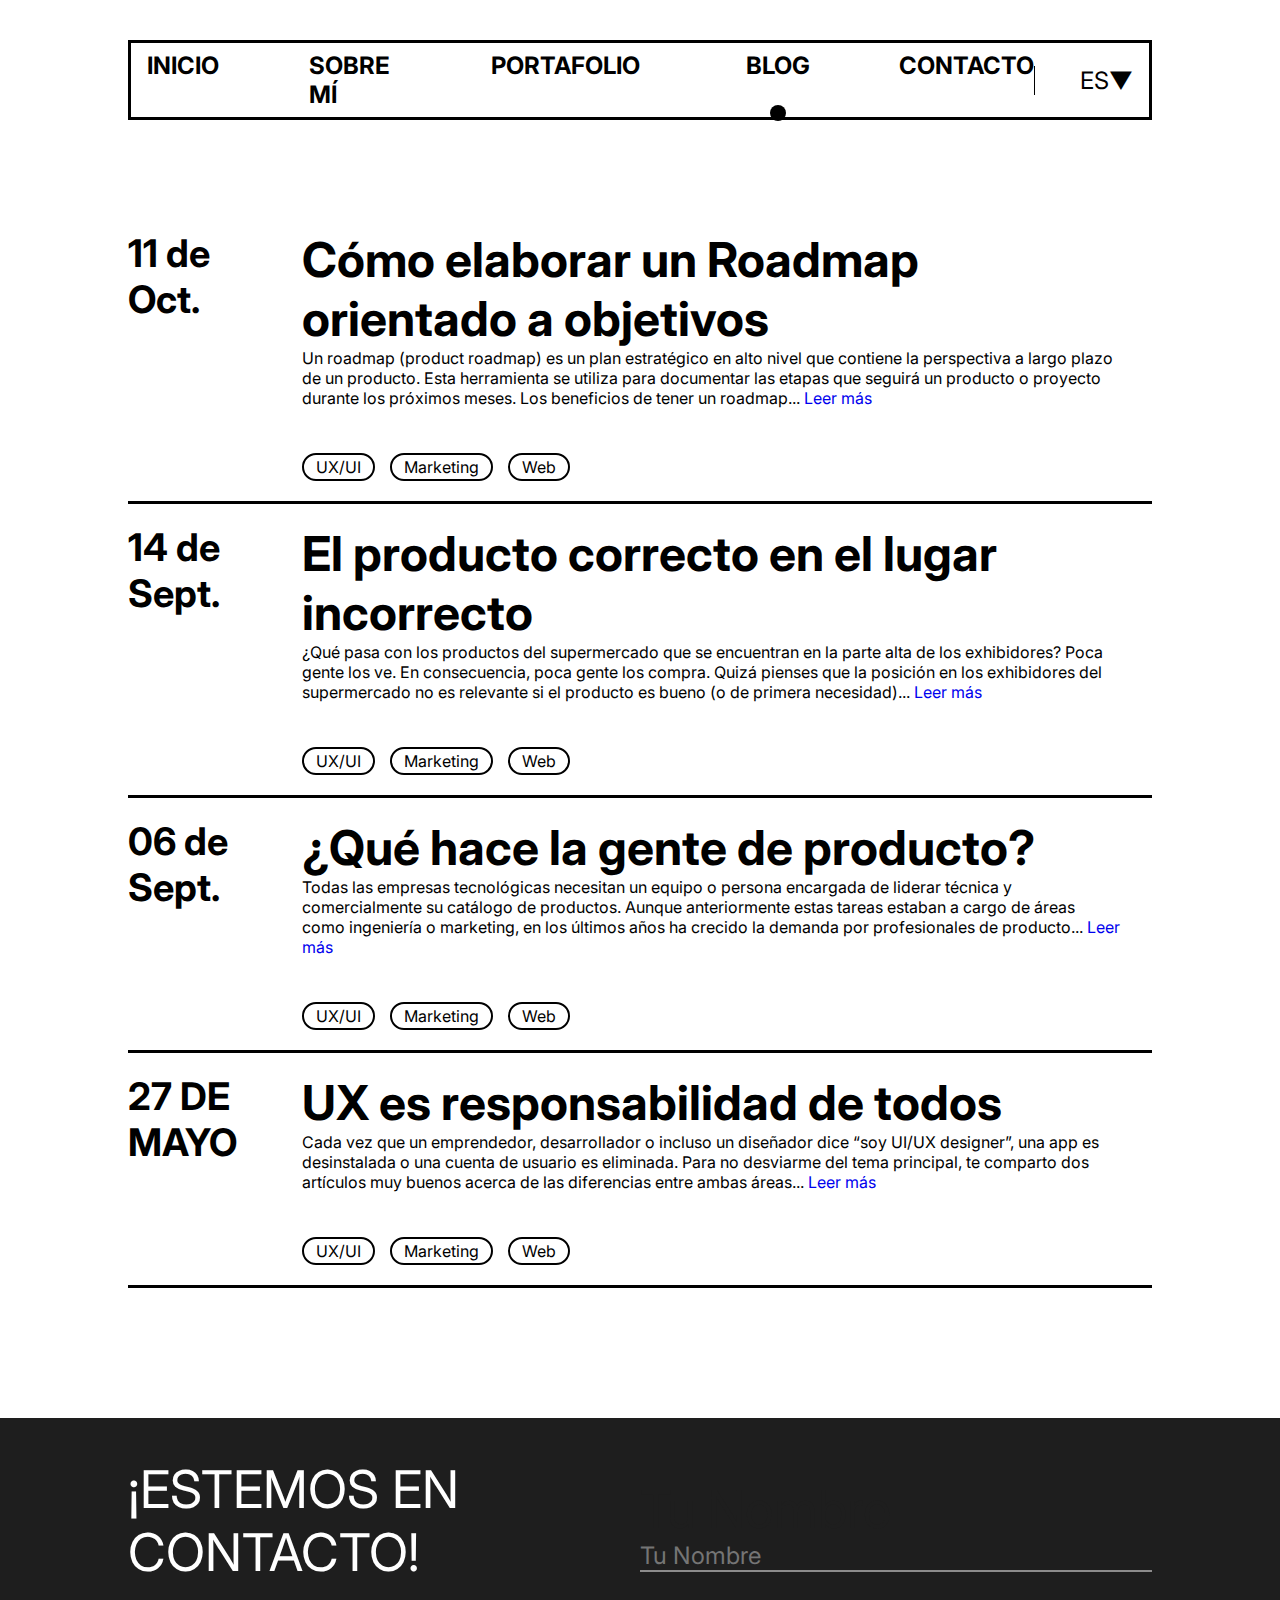
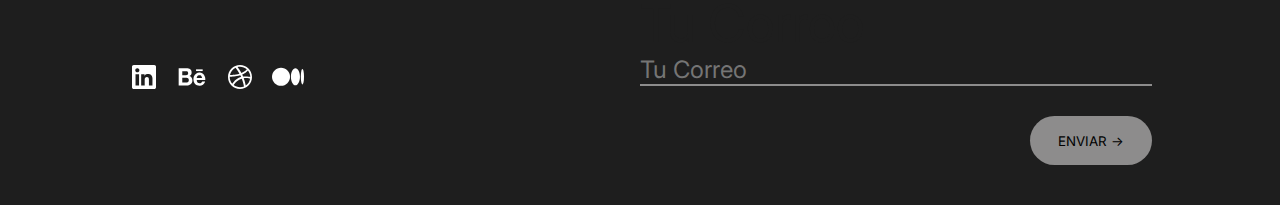
==== commit 094aea7c: "Entrega final" ====
--- a/pages/blog.html
+++ b/pages/blog.html
@@ -4,10 +4,26 @@
 <head>
     <meta charset="UTF-8">
     <meta name="viewport" content="width=device-width, initial-scale=1.0">
-    <link rel="stylesheet" href="../styles/output.css">
+    <!-- <link rel="stylesheet" href="../styles/output.css"> -->
+    <link rel="stylesheet" href="../styles.css">
     <link href="https://fonts.googleapis.com/css2?family=Inter:wght@400;700&display=swap" rel="stylesheet">
+    <link rel="shortcut icon" href="../img/icons/favicon.png" type="image/x-icon">
+   <meta name="description" content="Lee los últimos artículos sobre diseño, arte y creatividad. Inspírate con cada publicación.">
+    <meta name="keywords" content="frontEnd, diseño">
+    <meta name="author" content="Andrés Martínez">
+    <title>Blog - Andrés Martínez</title>
 
-    <title>Blog</title>
+            <!-- Etiquetas Open Graph para redes sociales -->
+            <meta property="og:title" content="Blog - Andrés Martínez">
+            <meta property="og:description" content="Lee los últimos artículos sobre diseño, arte y creatividad. Inspírate con cada publicación.">
+            <meta property="og:url" content="https://edrian.3mas1r.com/pages/blog.html">
+            <meta property="og:image" content=".\img\icons\open_graph.jpg">
+        
+            <!-- Etiquetas Twitter Card para Twitter -->
+            <meta name="twitter:card" content="summary_large_image">
+            <meta name="twitter:title" content="Blog - Andrés Martínez">
+            <meta name="twitter:description" content="Lee los últimos artículos sobre diseño, arte y creatividad. Inspírate con cada publicación.">
+            <meta name="twitter:image" content=".\img\icons\open_graph.jpg">
 </head>
 
 <body>
--- a/styles/output.css
+++ b/styles/output.css
@@ -1,739 +1,778 @@
-* {
-  margin: 0;
-  padding: 0;
-  box-sizing: border-box;
-  text-decoration: none;
-}
-
-h2 {
-  width: 100%;
-  font-size: 30px;
-  font-weight: bold;
-}
-
-body {
-  font-family: "Inter", sans-serif;
-}
-
-.layout {
-  margin: 0 10%;
-  display: flex;
-  flex-direction: column;
-  align-items: center;
-}
-
-/* header style*/
-header {
-  display: flex;
-  border: solid 3px #000;
-  padding: 8px 16px 8px 16px;
-  align-items: center;
-  width: 100%;
-  margin-top: 40px;
-}
-header nav {
-  display: flex;
-  width: 90%;
-  gap: 7vw;
-}
-header a {
-  font-size: 24px;
-  font-weight: bold;
-  color: #000;
-  display: flex;
-}
-
-.active::before {
-  content: "";
-  position: relative;
-  width: 16px;
-  height: 16px;
-  border-radius: 50%;
-  background-color: #000;
-  top: 5vh;
-  left: 50%;
-  display: flex;
-}
-
-/*main style*/
-main {
-  width: 100%;
-}
-
-.sobre_mi {
-  margin-top: 60px;
-  display: flex;
-}
-.sobre_mi h2 {
-  width: 30%;
-}
-.sobre_mi p {
-  width: 70%;
-}
-
-main h1 {
-  font-size: 150px;
-  font-weight: 900;
-  line-height: 150px;
-  margin: 80px 0;
-}
-
-.services {
-  display: flex;
-  gap: 16px;
-  border: solid 3px #000;
-  border-left: 0;
-  border-right: 0;
-  padding: 10px 0;
-  font-weight: bold;
-  font-size: 24px;
-}
-
-.habilidades {
-  display: flex;
-  flex-wrap: wrap;
-  justify-content: space-around;
-  border: solid 3px #000;
-  border-left: 0;
-  border-right: 0;
-  margin: 40px 0;
-  padding: 20px 0;
-}
-.habilidades div {
-  display: flex;
-  flex-wrap: wrap;
-  gap: 10px;
-  justify-content: space-between;
-  margin: 15px 0;
-}
-.habilidades article {
-  width: 18%;
-  align-self: center;
-  display: flex;
-  flex-direction: column;
-  align-items: center;
-}
-.habilidades p{
-  text-align: center;
-}
-
-div#lg {
-  display: flex;
-  width: 10%;
-  justify-content: end;
-  border-left: solid 1px #000;
-  font-size: 24px;
-}
-
-main dl {
-  display: flex;
-  width: 100%;
-  margin: 20px 0;
-}
-
-dd {
-  margin-right: 16px;
-}
-
-main dd:nth-child(6) {
-  width: 100%;
-  text-align: end;
-  margin: 0;
-}
-
-dl button {
-  padding: 16.5px 28px;
-  background: #000;
-  color: #fff;
-  border-radius: 30px;
-  border: none;
-}
-
-/*sobre mi style*/
-.habilidades {
-  display: flex;
-  flex-wrap: wrap;
-  justify-content: space-around;
-  border: solid 3px #000;
-  border-left: 0;
-  border-right: 0;
-  margin: 40px 0;
-  padding: 20px 0;
-}
-.habilidades div {
-  display: flex;
-  flex-wrap: wrap;
-  gap: 10px;
-  justify-content: space-between;
-  margin: 15px 0;
-}
-.habilidades article {
-  width: 18%;
-  align-self: center;
-  display: flex;
-  flex-direction: column;
-  align-items: center;
-}
-
-.educacion {
-  display: flex;
-  flex-wrap: wrap;
-  justify-content: space-between;
-  margin: 40px 0;
-}
-.educacion section:nth-child(2) {
-  border-left: solid 3px #000;
-}
-.educacion dl {
-  display: flex;
-  flex-direction: column;
-}
-.educacion section {
-  width: 50%;
-  padding-left: 20px;
-}
-.educacion section:nth-child(2) dl {
-  padding: 10px 0;
-}
-.educacion section div {
-  background-color: #D9D9D9;
-  width: 100%;
-  height: 25px;
-}
-
-.empresas_con_las_que_he_trabajado {
-  border: solid 3px #000;
-  border-left: 0;
-  border-right: 0;
-  margin: 40px 0;
-  padding: 20px 0;
-}
-.empresas_con_las_que_he_trabajado dl {
-  display: flex;
-  flex-wrap: wrap;
-  margin: 7vh 0;
-}
-.empresas_con_las_que_he_trabajado dt {
-  width: 15%;
-}
-.empresas_con_las_que_he_trabajado dd {
-  width: 80%;
-}
-.empresas_con_las_que_he_trabajado h3 {
-  margin-bottom: 10px;
-}
-
-/* portfolio style*/
-main.portafolio {
-  display: flex;
-  flex-wrap: wrap;
-  margin-top: 40px;
-}
-
-.portafolio article {
-  width: 100%;
-  display: flex;
-  flex-wrap: wrap;
-  padding: 40px 0;
-  border: solid;
-  border-width: 0 0 2px 0;
-}
-.portafolio section {
-  width: 65%;
-}
-.portafolio article h2 {
-  font-size: 50px;
-}
-.portafolio article h3 {
-  font-size: 100px;
-}
-.portafolio a {
-  width: 35%;
-  background-image: url(../img/sobre_mi/habilidades.png);
-  background-position: center;
-  background-repeat: no-repeat;
-  background-size: contain;
-}
-.portafolio a:hover {
-  background-size: 120%;
-}
-.portafolio button {
-  padding: 16.5px 28px;
-  background: #000;
-  color: #fff;
-  border-radius: 30px;
-  border: none;
-}
-
-/*blog style*/
-.blog {
-  padding: 10vh 0;
-}
-.blog article {
-  display: flex;
-  flex-wrap: wrap;
-  justify-content: center;
-  width: 100%;
-  padding: 20px 0;
-  border-bottom: solid 3px;
-}
-.blog time {
-  width: 15%;
-  font-size: 38px;
-  font-weight: bold;
-}
-.blog div {
-  width: 85%;
-}
-.blog ul {
-  display: flex;
-  list-style: none;
-  gap: 15px;
-  margin-top: 5vh;
-}
-.blog li {
-  border: solid 2px #000;
-  border-radius: 14px;
-  padding: 2px 12px;
-}
-.blog li:hover {
-  background: #000;
-  color: #fff;
-  transform: scale(1.2);
-}
-
-/*contacto style*/
-.contacto h1 {
-  margin-bottom: 40px;
-}
-.contacto ul {
-  display: flex;
-  flex-wrap: wrap;
-  list-style: none;
-  gap: 3vw;
-  margin-top: 5vh;
-}
-.contacto li {
-  border: solid 2px #000;
-  border-radius: 14px;
-  padding: 2px 12px;
-}
-.contacto li:hover {
-  background: #000;
-  color: #fff;
-  transform: scale(1.2);
-}
-.contacto form {
-  margin: 5vh 0;
-  display: flex;
-  flex-wrap: wrap;
-  justify-content: end;
-}
-
-fieldset {
-  border: none;
-  display: flex;
-  flex-wrap: wrap;
-  width: 100%;
-}
-
-form fieldset:nth-child(1) {
-  display: flex;
-  width: 100%;
-  justify-content: space-between;
-  margin: 5vh 0;
-}
-
-.contacto input[type=text], .contacto input[type=email] {
-  width: 45%;
-  border-width: 0;
-  border-bottom: solid 3px #000;
-  font-size: 24px;
-  color: #000;
-  outline: none;
-}
-.contacto input::placeholder {
-  color: #8d8c8c;
-}
-.contacto textarea {
-  width: 100%;
-  border: solid 3px;
-  padding: 20px;
-  font-size: 28px;
-}
-.contacto input[type=submit] {
-  margin: 20px 0;
-  padding: 16.5px 50px;
-  background: #000;
-  color: #fff;
-  border-radius: 30px;
-  align-self: end;
-  margin-top: 30px;
-  border: none;
-  font-size: 18px;
-}
-
-/* footer style*/
-footer {
-  display: flex;
-  flex-wrap: wrap;
-  background: #1e1e1e;
-  padding: 40px 10%;
-  margin-top: 40px;
-}
-footer dl {
-  width: 50%;
-  display: flex;
-  flex-wrap: wrap;
-}
-footer dt {
-  color: #fff;
-  font-size: 52px;
-  width: 100%;
-}
-footer path {
-  fill: #fff;
-}
-footer form {
-  display: flex;
-  flex-direction: column;
-  width: 50%;
-}
-footer label {
-  color: #1e1e1e;
-  margin-top: 20px;
-}
-footer input[type=text], footer input[type=email] {
-  background: #1e1e1e;
-  font-size: 24px;
-  border: 0;
-  border-bottom: solid 2px #8d8c8c;
-}
-footer input[type=submit] {
-  width: auto;
-  padding: 16.5px 28px;
-  background: #8d8c8c;
-  color: #000;
-  border-radius: 30px;
-  align-self: end;
-  margin-top: 30px;
-  border: none;
-}
-
-@media screen and (max-width: 480px) {
-  header {
-    width: 60%;
-    justify-content: center;
-  }
-  header nav {
-    flex-direction: column;
-    align-items: center;
-    gap: 3vw;
-  }
-  header a {
-    font-size: 16px;
-  }
-  .active {
-    font-size: 24px;
-  }
-  .active::before {
-    visibility: hidden;
-  }
-  div#lg {
-    display: none !important;
-  }
-  main {
-    width: 100%;
-  }
-  main h1 {
-    font-size: 64px;
-    line-height: 64px;
-  }
-  h2 {
-    font-size: 40px;
-    text-align: center;
-    margin-bottom: 20px;
-  }
-  .sobre_mi {
-    flex-wrap: wrap;
-  }
-  .sobre_mi h2, .sobre_mi p {
-    width: 100%;
-  }
-  .habilidades article {
-    width: 33%;
-  }
-  .educacion section {
-    width: 100%;
-  }
-  .educacion section:nth-child(2) {
-    border-top: solid 3px #000;
-    border-left: none;
-    padding-top: 40px;
-  }
-  .empresas_con_las_que_he_trabajado dt, .empresas_con_las_que_he_trabajado dd {
-    width: 100%;
-  }
-  .empresas_con_las_que_he_trabajado h3 {
-    margin-bottom: 10px;
-  }
-  .services {
-    gap: 8px;
-    font-size: 15px;
-    flex-wrap: wrap;
-    justify-content: center;
-  }
-  main dl {
-    padding: 20px 0;
-    flex-wrap: wrap;
-  }
-  div#lg {
-    display: flex;
-    font-size: 24px;
-  }
-  dd {
-    margin-right: 16px;
-  }
-  main dd:nth-child(6) {
-    width: 100%;
-    margin: 30% 0 0 0;
-    text-align: center;
-  }
-  .portafolio section {
-    width: 100%;
-  }
-  .portafolio article h2 {
-    font-size: 24px;
-  }
-  .portafolio article h3 {
-    font-size: 42px;
-    text-align: center;
-  }
-  .portafolio a {
-    width: 100%;
-    height: 30vh;
-    margin: 30px 0;
-    background-size: contain;
-  }
-  .portafolio a:hover {
-    background-size: 100%;
-  }
-  .blog time {
-    width: 100%;
-    font-size: 24px;
-    margin-bottom: 20px;
-  }
-  .blog div {
-    width: 85%;
-  }
-  .blog ul {
-    display: flex;
-    list-style: none;
-    gap: 15px;
-    margin-top: 5vh;
-    justify-content: center;
-  }
-  .blog li {
-    border: solid 2px #000;
-    border-radius: 14px;
-    padding: 2px 12px;
-  }
-  .blog li:hover {
-    background: #000;
-    color: #fff;
-    transform: scale(1.2);
-  }
-  .contacto h1 {
-    font-size: 42px;
-    line-height: 42px;
-  }
-  .contacto ul {
-    justify-content: center;
-  }
-  footer dt {
-    font-size: 44px;
-  }
-  footer dl, footer form {
-    width: 100%;
-  }
-}
-@media all and (min-width: 480px) and (max-width: 768px) {
-  header {
-    width: 60%;
-    justify-content: center;
-  }
-  header nav {
-    flex-direction: column;
-    align-items: center;
-    gap: 3vw;
-  }
-  header a {
-    font-size: 16px;
-  }
-  .active {
-    font-size: 24px;
-  }
-  .active::before {
-    visibility: hidden;
-  }
-  div#lg {
-    display: none !important;
-  }
-  main {
-    width: 100%;
-  }
-  main h1 {
-    font-size: 64px;
-    line-height: 64px;
-  }
-  h2 {
-    font-size: 40px;
-    text-align: center;
-    margin-bottom: 20px;
-  }
-  .sobre_mi {
-    flex-wrap: wrap;
-  }
-  .sobre_mi h2, .sobre_mi p {
-    width: 100%;
-  }
-  .habilidades article {
-    width: 33%;
-  }
-  .educacion section {
-    width: 100%;
-  }
-  .educacion section:nth-child(2) {
-    border-top: solid 3px #000;
-    border-left: none;
-    padding-top: 40px;
-  }
-  .empresas_con_las_que_he_trabajado dt, .empresas_con_las_que_he_trabajado dd {
-    width: 100%;
-  }
-  .empresas_con_las_que_he_trabajado h3 {
-    margin-bottom: 10px;
-  }
-  .services {
-    gap: 8px;
-    font-size: 15px;
-    flex-wrap: wrap;
-    justify-content: center;
-  }
-  main dl {
-    padding: 20px 0;
-    flex-wrap: wrap;
-  }
-  div#lg {
-    display: flex;
-    font-size: 24px;
-  }
-  dd {
-    margin-right: 16px;
-  }
-  main dd:nth-child(6) {
-    width: 100%;
-    margin: 30% 0 0 0;
-    text-align: center;
-  }
-  .portafolio section {
-    width: 100%;
-  }
-  .portafolio article h2 {
-    font-size: 24px;
-  }
-  .portafolio article h3 {
-    font-size: 28px;
-    text-align: center;
-  }
-  .portafolio article h4 {
-    font-size: 24px;
-    text-align: center;
-  }
-  .portafolio a {
-    width: 100%;
-    height: 30vh;
-    margin: 30px 0;
-    background-size: contain;
-  }
-  .portafolio a:hover {
-    background-size: 100%;
-  }
-  .blog time {
-    width: 100%;
-    font-size: 24px;
-    margin-bottom: 20px;
-  }
-  .blog div {
-    width: 85%;
-  }
-  .blog ul {
-    display: flex;
-    list-style: none;
-    gap: 15px;
-    margin-top: 5vh;
-    justify-content: center;
-  }
-  .blog li {
-    border: solid 2px #000;
-    border-radius: 14px;
-    padding: 2px 12px;
-  }
-  .blog li:hover {
-    background: #000;
-    color: #fff;
-    transform: scale(1.2);
-  }
-  .contacto ul {
-    justify-content: center;
-  }
-  footer dt {
-    font-size: 44px;
-  }
-  footer dl, footer form {
-    width: 100%;
-  }
-}
-@media all and (min-width: 768px) and (max-width: 1024px) {
-  header {
-    width: 90%;
-    justify-content: center;
-  }
-  header nav {
-    align-items: center;
-    justify-content: center;
-    gap: 3vw;
-  }
-  header a {
-    font-size: 16px;
-  }
-  .active {
-    font-size: 24px;
-  }
-  .active::before {
-    visibility: hidden;
-  }
-  .sobre_mi h2 {
-    font-size: 30px;
-    width: 20%;
-  }
-  .sobre_mi p {
-    width: 80%;
-  }
-  h2 {
-    font-size: 46px;
-  }
-  .portafolio article h3 {
-    margin: 20px 0;
-    font-size: 60px;
-  }
-  .blog time {
-    font-size: 24px;
-  }
-  .contacto h1 {
-    font-size: 100px;
-    line-height: 100px;
-  }
-}
-
-/*# sourceMappingURL=output.css.map */
+* {
+  margin: 0;
+  padding: 0;
+  box-sizing: border-box;
+  text-decoration: none;
+}
+
+h2 {
+  width: 100%;
+  font-size: 30px;
+  font-weight: bold;
+}
+
+body {
+  font-family: "Inter", sans-serif;
+}
+
+.layout {
+  margin: 0 10%;
+  display: flex;
+  flex-direction: column;
+  align-items: center;
+}
+
+/* header style*/
+header {
+  display: flex;
+  border: solid 3px #000;
+  padding: 8px 16px 8px 16px;
+  align-items: center;
+  width: 100%;
+  margin-top: 40px;
+}
+header nav {
+  display: flex;
+  width: 90%;
+  gap: 7vw;
+}
+header a {
+  font-size: 24px;
+  font-weight: bold;
+  color: #000;
+  display: flex;
+}
+
+.active::before {
+  content: "";
+  position: relative;
+  width: 16px;
+  height: 16px;
+  border-radius: 50%;
+  background-color: #000;
+  top: 5vh;
+  left: 50%;
+  display: flex;
+}
+
+/*main style*/
+main {
+  width: 100%;
+}
+
+.sobre_mi {
+  margin-top: 60px;
+  display: flex;
+}
+.sobre_mi h2 {
+  width: 30%;
+}
+.sobre_mi p {
+  width: 70%;
+}
+
+main h1 {
+  font-size: 150px;
+  font-weight: 900;
+  line-height: 150px;
+  margin: 80px 0;
+}
+
+.services {
+  display: flex;
+  gap: 16px;
+  border: solid 3px #000;
+  border-left: 0;
+  border-right: 0;
+  padding: 10px 0;
+  font-weight: bold;
+  font-size: 24px;
+}
+
+.habilidades {
+  display: flex;
+  flex-wrap: wrap;
+  justify-content: space-around;
+  border: solid 3px #000;
+  border-left: 0;
+  border-right: 0;
+  margin: 40px 0;
+  padding: 20px 0;
+}
+.habilidades div {
+  display: flex;
+  flex-wrap: wrap;
+  gap: 10px;
+  justify-content: space-between;
+  margin: 15px 0;
+}
+.habilidades article {
+  width: 18%;
+  align-self: center;
+  display: flex;
+  flex-direction: column;
+  align-items: center;
+}
+.habilidades p{
+  text-align: center;
+}
+
+div#lg {
+  display: flex;
+  width: 10%;
+  justify-content: end;
+  border-left: solid 1px #000;
+  font-size: 24px;
+}
+
+main dl {
+  display: flex;
+  width: 100%;
+  margin: 20px 0;
+}
+
+dd {
+  margin-right: 16px;
+}
+
+main dd:nth-child(6) {
+  width: 100%;
+  text-align: end;
+  margin: 0;
+}
+
+dl button {
+  padding: 16.5px 28px;
+  background: #000;
+  color: #fff;
+  border-radius: 30px;
+  border: none;
+}
+
+/*sobre mi style*/
+.habilidades {
+  display: flex;
+  flex-wrap: wrap;
+  justify-content: space-around;
+  border: solid 3px #000;
+  border-left: 0;
+  border-right: 0;
+  margin: 40px 0;
+  padding: 20px 0;
+}
+.habilidades div {
+  display: flex;
+  flex-wrap: wrap;
+  gap: 10px;
+  justify-content: space-between;
+  margin: 15px 0;
+}
+.habilidades article {
+  width: 18%;
+  align-self: center;
+  display: flex;
+  flex-direction: column;
+  align-items: center;
+}
+
+.educacion {
+  display: flex;
+  flex-wrap: wrap;
+  justify-content: space-between;
+  margin: 40px 0;
+}
+.educacion section:nth-child(2) {
+  border-left: solid 3px #000;
+}
+.educacion dl {
+  display: flex;
+  flex-direction: column;
+}
+.educacion section {
+  width: 50%;
+  padding-left: 20px;
+}
+.educacion section:nth-child(2) dl {
+  padding: 10px 0;
+}
+.educacion section div {
+  background-color: #D9D9D9;
+  width: 100%;
+  height: 25px;
+}
+
+.empresas_con_las_que_he_trabajado {
+  border: solid 3px #000;
+  border-left: 0;
+  border-right: 0;
+  margin: 40px 0;
+  padding: 20px 0;
+}
+.empresas_con_las_que_he_trabajado dl {
+  display: flex;
+  flex-wrap: wrap;
+  margin: 7vh 0;
+}
+.empresas_con_las_que_he_trabajado dt {
+  width: 15%;
+}
+.empresas_con_las_que_he_trabajado dd {
+  width: 80%;
+}
+.empresas_con_las_que_he_trabajado h3 {
+  margin-bottom: 10px;
+}
+
+/* portfolio style*/
+main.portafolio {
+  display: flex;
+  flex-wrap: wrap;
+  margin-top: 40px;
+}
+
+.portafolio article {
+  width: 100%;
+  height: 50vh;
+  display: flex;
+  flex-wrap: wrap;
+  padding: 40px 0;
+  border: solid;
+  border-width: 0 0 2px 0;
+}
+.portafolio section {
+  width: 65%;
+  padding: 50px 0;
+}
+.portafolio article h2 {
+  font-size: 50px;
+}
+.portafolio article h3 {
+  font-size: 24px;
+}
+
+.portafolio article:nth-child(1) a{
+  background-image: url(../img/portafolio/tick_mint.jpg);
+  }
+  .portafolio article:nth-child(2) a{
+    background-image: url(../img/portafolio/email_marketing.jpg);
+    }
+    .portafolio article:nth-child(3) a{
+      background-image: url(../img/portafolio/culto_cervecero.jpg);
+      }
+      .portafolio article:nth-child(4) a{
+        background-image: url(../img/portafolio/inno_venture.jpg);
+        }
+.portafolio a {
+  width: 35%;
+  background-image: url(../img/sobre_mi/habilidades.png);
+  background-position: center;
+  background-repeat: no-repeat;
+  background-size: cover;
+  height: 100%;
+  border-radius: 16px;
+}
+
+.portafolio button {
+  position: relative;
+  bottom: 14%;
+  padding: 16.5px 28px;
+  background: #000;
+  color: #fff;
+  border-radius: 30px;
+  border: none;
+  height: 15%;
+}
+
+/*blog style*/
+.blog {
+  padding: 10vh 0;
+}
+.blog article {
+  display: flex;
+  flex-wrap: wrap;
+  justify-content: center;
+  width: 100%;
+  padding: 20px 0;
+  border-bottom: solid 3px;
+}
+.blog time {
+  width: 15%;
+  font-size: 38px;
+  font-weight: bold;
+}
+.blog div {
+  width: 85%;
+}
+.blog ul {
+  display: flex;
+  list-style: none;
+  gap: 15px;
+  margin-top: 5vh;
+}
+.blog li {
+  border: solid 2px #000;
+  border-radius: 14px;
+  padding: 2px 12px;
+}
+.blog li:hover {
+  background: #000;
+  color: #fff;
+  transform: scale(1.2);
+}
+
+/*contacto style*/
+.contacto h1 {
+  margin-bottom: 40px;
+}
+.contacto ul {
+  display: flex;
+  flex-wrap: wrap;
+  list-style: none;
+  gap: 3vw;
+  margin-top: 5vh;
+}
+.contacto li {
+  border: solid 2px #000;
+  border-radius: 14px;
+  padding: 2px 12px;
+}
+.contacto li:hover {
+  background: #000;
+  color: #fff;
+  transform: scale(1.2);
+}
+.contacto form {
+  margin: 5vh 0;
+  display: flex;
+  flex-wrap: wrap;
+  justify-content: end;
+}
+
+fieldset {
+  border: none;
+  display: flex;
+  flex-wrap: wrap;
+  width: 100%;
+}
+
+form fieldset:nth-child(1) {
+  display: flex;
+  width: 100%;
+  justify-content: space-between;
+  margin: 5vh 0;
+}
+
+.contacto input[type=text], .contacto input[type=email] {
+  width: 45%;
+  border-width: 0;
+  border-bottom: solid 3px #000;
+  font-size: 24px;
+  color: #000;
+  outline: none;
+}
+.contacto input::placeholder {
+  color: #8d8c8c;
+}
+.contacto textarea {
+  width: 100%;
+  border: solid 3px;
+  padding: 20px;
+  font-size: 28px;
+}
+.contacto input[type=submit] {
+  margin: 20px 0;
+  padding: 16.5px 50px;
+  background: #000;
+  color: #fff;
+  border-radius: 30px;
+  align-self: end;
+  margin-top: 30px;
+  border: none;
+  font-size: 18px;
+}
+
+/* footer style*/
+footer {
+  display: flex;
+  flex-wrap: wrap;
+  background: #1e1e1e;
+  padding: 40px 10%;
+  margin-top: 40px;
+}
+footer dl {
+  width: 50%;
+  display: flex;
+  flex-wrap: wrap;
+}
+footer dt {
+  color: #fff;
+  font-size: 52px;
+  width: 100%;
+}
+footer path {
+  fill: #fff;
+}
+footer form {
+  display: flex;
+  flex-direction: column;
+  width: 50%;
+}
+footer label {
+  color: #1e1e1e;
+  margin-top: 20px;
+}
+footer input[type=text], footer input[type=email] {
+  background: #1e1e1e;
+  font-size: 24px;
+  border: 0;
+  border-bottom: solid 2px #8d8c8c;
+}
+footer input[type=submit] {
+  width: auto;
+  padding: 16.5px 28px;
+  background: #8d8c8c;
+  color: #000;
+  border-radius: 30px;
+  align-self: end;
+  margin-top: 30px;
+  border: none;
+}
+
+@media screen and (max-width: 480px) {
+  header {
+    width: 60%;
+    justify-content: center;
+  }
+  header nav {
+    flex-direction: column;
+    align-items: center;
+    gap: 3vw;
+  }
+  header a {
+    font-size: 16px;
+  }
+  .active {
+    font-size: 24px;
+  }
+  .active::before {
+    visibility: hidden;
+  }
+  div#lg {
+    display: none !important;
+  }
+  main {
+    width: 100%;
+  }
+  main h1 {
+    font-size: 64px;
+    line-height: 64px;
+  }
+  h2 {
+    font-size: 40px;
+    text-align: center;
+    margin-bottom: 20px;
+  }
+  .sobre_mi {
+    flex-wrap: wrap;
+  }
+  .sobre_mi h2, .sobre_mi p {
+    width: 100%;
+  }
+  .habilidades article {
+    width: 33%;
+  }
+  .educacion section {
+    width: 100%;
+  }
+  .educacion section:nth-child(2) {
+    border-top: solid 3px #000;
+    border-left: none;
+    padding-top: 40px;
+  }
+  .empresas_con_las_que_he_trabajado dt, .empresas_con_las_que_he_trabajado dd {
+    width: 100%;
+  }
+  .empresas_con_las_que_he_trabajado h3 {
+    margin-bottom: 10px;
+  }
+  .services {
+    gap: 8px;
+    font-size: 15px;
+    flex-wrap: wrap;
+    justify-content: center;
+  }
+  main dl {
+    padding: 20px 0;
+    flex-wrap: wrap;
+  }
+  div#lg {
+    display: flex;
+    font-size: 24px;
+  }
+  dd {
+    margin-right: 16px;
+  }
+  main dd:nth-child(6) {
+    width: 100%;
+    margin: 30% 0 0 0;
+    text-align: center;
+  }
+  .portafolio article{
+    height: 0%;
+  }
+  .portafolio section {
+    width: 100%;
+    padding: 0;
+  }
+  .portafolio article h2 {
+    font-size: 24px;
+  }
+  .portafolio article h3 {
+    font-size: 19px;
+    text-align: center;
+  }
+  .portafolio a {
+    width: 100%;
+    height: 30vh;
+    margin: 30px 0;
+    background-size: contain;
+  }
+  .portafolio button{
+    width: 100%;
+  }
+  .blog time {
+    width: 100%;
+    font-size: 24px;
+    margin-bottom: 20px;
+  }
+  .blog div {
+    width: 85%;
+  }
+  .blog ul {
+    display: flex;
+    list-style: none;
+    gap: 15px;
+    margin-top: 5vh;
+    justify-content: center;
+  }
+  .blog li {
+    border: solid 2px #000;
+    border-radius: 14px;
+    padding: 2px 12px;
+  }
+  .blog li:hover {
+    background: #000;
+    color: #fff;
+    transform: scale(1.2);
+  }
+  .contacto h1 {
+    font-size: 42px;
+    line-height: 42px;
+  }
+  .contacto ul {
+    justify-content: center;
+  }
+  footer dt {
+    font-size: 44px;
+  }
+  footer dl, footer form {
+    width: 100%;
+  }
+}
+@media all and (min-width: 480px) and (max-width: 768px) {
+  header {
+    width: 60%;
+    justify-content: center;
+  }
+  header nav {
+    flex-direction: column;
+    align-items: center;
+    gap: 3vw;
+  }
+  header a {
+    font-size: 16px;
+  }
+  .active {
+    font-size: 24px;
+  }
+  .active::before {
+    visibility: hidden;
+  }
+  div#lg {
+    display: none !important;
+  }
+  main {
+    width: 100%;
+  }
+  main h1 {
+    font-size: 64px;
+    line-height: 64px;
+  }
+  h2 {
+    font-size: 40px;
+    text-align: center;
+    margin-bottom: 20px;
+  }
+  .sobre_mi {
+    flex-wrap: wrap;
+  }
+  .sobre_mi h2, .sobre_mi p {
+    width: 100%;
+  }
+  .habilidades article {
+    width: 33%;
+  }
+  .educacion section {
+    width: 100%;
+  }
+  .educacion section:nth-child(2) {
+    border-top: solid 3px #000;
+    border-left: none;
+    padding-top: 40px;
+  }
+  .empresas_con_las_que_he_trabajado dt, .empresas_con_las_que_he_trabajado dd {
+    width: 100%;
+  }
+  .empresas_con_las_que_he_trabajado h3 {
+    margin-bottom: 10px;
+  }
+  .services {
+    gap: 8px;
+    font-size: 15px;
+    flex-wrap: wrap;
+    justify-content: center;
+  }
+  main dl {
+    padding: 20px 0;
+    flex-wrap: wrap;
+  }
+  div#lg {
+    display: flex;
+    font-size: 24px;
+  }
+  dd {
+    margin-right: 16px;
+  }
+  main dd:nth-child(6) {
+    width: 100%;
+    margin: 30% 0 0 0;
+    text-align: center;
+  }
+  .portafolio article{
+    height: 0%;
+  }
+  .portafolio section {
+    width: 100%;
+    padding: 0;
+  }
+  .portafolio article h2 {
+    font-size: 24px;
+  }
+  .portafolio article h3 {
+    font-size: 28px;
+    text-align: center;
+  }
+  .portafolio article h4 {
+    font-size: 24px;
+    text-align: center;
+  }
+  .portafolio a {
+    width: 100%;
+    height: 41vh;
+    margin: 30px 0;
+    background-size: cover;
+  }
+  .portafolio button{
+    width: 100%;
+  }
+  .blog time {
+    width: 100%;
+    font-size: 24px;
+    margin-bottom: 20px;
+  }
+  .blog div {
+    width: 85%;
+  }
+  .blog ul {
+    display: flex;
+    list-style: none;
+    gap: 15px;
+    margin-top: 5vh;
+    justify-content: center;
+  }
+  .blog li {
+    border: solid 2px #000;
+    border-radius: 14px;
+    padding: 2px 12px;
+  }
+  .blog li:hover {
+    background: #000;
+    color: #fff;
+    transform: scale(1.2);
+  }
+  .contacto ul {
+    justify-content: center;
+  }
+  footer dt {
+    font-size: 44px;
+  }
+  footer dl, footer form {
+    width: 100%;
+  }
+}
+@media all and (min-width: 769px) and (max-width: 1024px) {
+  header {
+    width: 90%;
+    justify-content: center;
+  }
+  header nav {
+    align-items: center;
+    justify-content: center;
+    gap: 3vw;
+  }
+  header a {
+    font-size: 16px;
+  }
+  .active {
+    font-size: 24px;
+  }
+  .active::before {
+    visibility: hidden;
+  }
+  .sobre_mi h2 {
+    font-size: 30px;
+    width: 20%;
+  }
+  .sobre_mi p {
+    width: 80%;
+  }
+  h2 {
+    font-size: 46px;
+  }
+
+  .portafolio section {
+    width: 50%;
+    padding: 0;
+  }
+  .portafolio article h2 {
+    font-size: 36px;
+  }
+  .portafolio article h3 {
+    font-size: 24px;
+
+  }
+  .portafolio a {
+    width: 50%;
+    background-size: cover;
+  }
+
+  .blog time {
+    font-size: 24px;
+  }
+  .contacto h1 {
+    font-size: 100px;
+    line-height: 100px;
+  }
+}
+
+/*# sourceMappingURL=output.css.map */
--- a/styles.css
+++ b/styles.css
@@ -0,0 +1,875 @@
+* {
+  margin: 0;
+  padding: 0;
+  box-sizing: border-box;
+  text-decoration: none;
+  font-family: "Inter", sans-serif;
+}
+
+* {
+  margin: 0;
+  padding: 0;
+  box-sizing: border-box;
+  text-decoration: none;
+}
+
+.layout {
+  margin: 0 10%;
+  display: flex;
+  flex-direction: column;
+  align-items: center;
+}
+
+header {
+  display: flex;
+  border: solid 3px #000;
+  padding: 8px 16px;
+  align-items: center;
+  width: 100%;
+  margin-top: 40px;
+}
+header nav {
+  display: flex;
+  width: 90%;
+  gap: 7vw;
+}
+header #lg {
+  display: flex;
+  width: 10%;
+  justify-content: end;
+  border-left: solid 1px #000;
+  font-size: 24px;
+}
+header a {
+  font-size: 24px;
+  font-weight: bold;
+  color: #000;
+  display: flex;
+}
+header a.active::before {
+  content: "";
+  position: relative;
+  width: 16px;
+  height: 16px;
+  border-radius: 50%;
+  background-color: #000;
+  top: 6vh;
+  left: 50%;
+  display: flex;
+}
+@media screen and (max-width: 480px) {
+  header {
+    width: 60%;
+    justify-content: center;
+  }
+  header nav {
+    flex-direction: column;
+    align-items: center;
+    gap: 3vw;
+  }
+  header a {
+    font-size: 16px;
+  }
+  header .active {
+    font-size: 24px;
+  }
+  header .active::before {
+    visibility: hidden;
+  }
+  header #lg {
+    display: none !important;
+  }
+}
+@media all and (min-width: 480px) and (max-width: 768px) {
+  header {
+    width: 60%;
+    justify-content: center;
+  }
+  header nav {
+    flex-direction: column;
+    align-items: center;
+    gap: 3vw;
+  }
+  header a {
+    font-size: 16px;
+  }
+  header .active {
+    font-size: 24px;
+  }
+  header .active::before {
+    visibility: hidden;
+  }
+  header #lg {
+    display: none !important;
+  }
+}
+@media all and (min-width: 768px) and (max-width: 1024px) {
+  header {
+    width: 90%;
+    justify-content: center;
+  }
+  header nav {
+    align-items: center;
+    justify-content: center;
+    gap: 3vw;
+  }
+  header a {
+    font-size: 16px;
+  }
+  header .active {
+    font-size: 24px;
+  }
+  header .active::before {
+    visibility: hidden;
+  }
+}
+
+/* _main.scss */
+main {
+  width: 100%;
+}
+
+main h1 {
+  font-size: 150px;
+  font-weight: 900;
+  line-height: 150px;
+  margin: 80px 0;
+}
+
+.services {
+  display: flex;
+  gap: 16px;
+  border: solid 3px #000;
+  border-left: 0;
+  border-right: 0;
+  padding: 10px 0;
+  font-weight: bold;
+  font-size: 24px;
+}
+
+div#lg {
+  display: flex;
+  width: 10%;
+  justify-content: end;
+  border-left: solid 1px #000;
+  font-size: 24px;
+}
+
+main dl {
+  display: flex;
+  width: 100%;
+  margin: 20px 0;
+}
+
+dd {
+  margin-right: 16px;
+}
+
+main dd:nth-child(6) {
+  width: 100%;
+  text-align: end;
+  margin: 0;
+}
+
+dl .button {
+  padding: 16.5px 28px;
+  background: #000;
+  color: #fff;
+  border-radius: 30px;
+  border: none;
+}
+
+/* Media Queries */
+@media screen and (max-width: 480px) {
+  main h1 {
+    font-size: 64px;
+    line-height: 64px;
+  }
+  h2 {
+    font-size: 40px;
+    text-align: center;
+    margin-bottom: 20px;
+  }
+  main dl {
+    padding: 20px 0;
+    flex-wrap: wrap;
+  }
+  div#lg {
+    display: flex;
+    font-size: 24px;
+  }
+  dd {
+    margin-right: 16px;
+  }
+  main dd:nth-child(6) {
+    width: 100%;
+    margin: 30% 0 0 0;
+    text-align: center;
+  }
+  dl button {
+    width: 100%;
+  }
+  .services {
+    gap: 8px;
+    font-size: 15px;
+    flex-wrap: wrap;
+    justify-content: center;
+  }
+}
+@media all and (min-width: 480px) and (max-width: 768px) {
+  main h1 {
+    font-size: 64px;
+    line-height: 64px;
+  }
+  h2 {
+    font-size: 40px;
+    text-align: center;
+    margin-bottom: 20px;
+  }
+  .services {
+    gap: 8px;
+    font-size: 15px;
+    flex-wrap: wrap;
+    justify-content: center;
+  }
+  main dl {
+    padding: 20px 0;
+    flex-wrap: wrap;
+  }
+  div#lg {
+    display: flex;
+    font-size: 24px;
+  }
+  dd {
+    margin-right: 16px;
+  }
+  main dd:nth-child(6) {
+    width: 100%;
+    margin: 30% 0 0 0;
+    text-align: center;
+  }
+  dl button {
+    width: 100%;
+  }
+}
+@media all and (min-width: 769px) and (max-width: 1024px) {
+  main h1 {
+    font-size: 64px;
+    line-height: 64px;
+  }
+  h2 {
+    font-size: 40px;
+    text-align: center;
+    margin-bottom: 20px;
+  }
+  .sobre_mi h2 {
+    font-size: 30px;
+    width: 20%;
+  }
+  .sobre_mi p {
+    width: 80%;
+  }
+  dl button {
+    width: 100%;
+  }
+}
+.sobre_mi {
+  margin-top: 60px;
+  display: flex;
+}
+.sobre_mi h2 {
+  width: 30%;
+  font-size: 30px;
+  font-weight: bold;
+}
+@media screen and (max-width: 480px) {
+  .sobre_mi h2 {
+    font-size: 30px;
+    width: 20%;
+  }
+}
+.sobre_mi p {
+  width: 70%;
+}
+@media screen and (max-width: 480px) {
+  .sobre_mi p {
+    width: 80%;
+  }
+}
+
+.habilidades {
+  display: flex;
+  flex-wrap: wrap;
+  justify-content: space-around;
+  border: solid 3px #000;
+  border-left: 0;
+  border-right: 0;
+  margin: 40px 0;
+  padding: 20px 0;
+}
+.habilidades div {
+  display: flex;
+  flex-wrap: wrap;
+  gap: 10px;
+  justify-content: space-between;
+  margin: 15px 0;
+}
+.habilidades article {
+  width: 18%;
+  align-self: center;
+  display: flex;
+  flex-direction: column;
+  align-items: center;
+}
+.habilidades p {
+  text-align: center;
+}
+
+.educacion {
+  display: flex;
+  flex-wrap: wrap;
+  justify-content: space-between;
+  margin: 40px 0;
+}
+.educacion section:nth-child(2) {
+  border-left: solid 3px #000;
+}
+.educacion dl {
+  display: flex;
+  flex-direction: column;
+}
+.educacion section {
+  width: 50%;
+  padding-left: 20px;
+}
+.educacion section:nth-child(2) dl {
+  padding: 10px 0;
+}
+.educacion div {
+  background-color: #D9D9D9;
+  width: 100%;
+  height: 25px;
+}
+
+.empresas_con_las_que_he_trabajado {
+  border: solid 3px #000;
+  border-left: 0;
+  border-right: 0;
+  margin: 40px 0;
+  padding: 20px 0;
+}
+.empresas_con_las_que_he_trabajado dl {
+  display: flex;
+  flex-wrap: wrap;
+  margin: 7vh 0;
+}
+.empresas_con_las_que_he_trabajado dt {
+  width: 15%;
+}
+.empresas_con_las_que_he_trabajado dd {
+  width: 80%;
+}
+.empresas_con_las_que_he_trabajado h3 {
+  margin-bottom: 10px;
+}
+
+@media screen and (max-width: 480px) {
+  .sobre_mi {
+    flex-wrap: wrap;
+  }
+  .sobre_mi h2, .sobre_mi p {
+    width: 100%;
+  }
+  .habilidades article {
+    width: 33%;
+  }
+  .educacion section {
+    width: 100%;
+  }
+  .educacion section:nth-child(2) {
+    border-top: solid 3px #000;
+    border-left: none;
+    padding-top: 40px;
+  }
+  .empresas_con_las_que_he_trabajado dt, .empresas_con_las_que_he_trabajado dd {
+    width: 100%;
+  }
+  .empresas_con_las_que_he_trabajado h3 {
+    margin-bottom: 10px;
+  }
+}
+@media all and (min-width: 480px) and (max-width: 768px) {
+  .sobre_mi h2 {
+    font-size: 40px;
+    width: 30%;
+  }
+  .portafolio section {
+    width: 100%;
+    padding: 0;
+  }
+  .portafolio article h2 {
+    font-size: 24px;
+  }
+  .portafolio article h3 {
+    font-size: 19px;
+    text-align: center;
+  }
+  .portafolio article h4 {
+    font-size: 24px;
+    text-align: center;
+  }
+  .portafolio a {
+    width: 100%;
+    height: 30vh;
+    margin: 30px 0;
+    background-size: contain;
+  }
+  .portafolio button {
+    width: 100%;
+  }
+  .blog time {
+    width: 100%;
+    font-size: 24px;
+    margin-bottom: 20px;
+  }
+  .contacto h1 {
+    font-size: 42px;
+    line-height: 42px;
+  }
+}
+@media all and (min-width: 768px) and (max-width: 1024px) {
+  .sobre_mi h2 {
+    font-size: 46px;
+  }
+  .portafolio article h3 {
+    font-size: 28px;
+    text-align: center;
+  }
+  .portafolio article h4 {
+    font-size: 24px;
+    text-align: center;
+  }
+  .portafolio a {
+    width: 100%;
+    height: 41vh;
+    margin: 30px 0;
+    background-size: cover;
+  }
+  .blog time {
+    font-size: 24px;
+  }
+}
+@media all and (min-width: 1024px) {
+  .contacto h1 {
+    font-size: 100px;
+    line-height: 100px;
+  }
+}
+main.portafolio {
+  display: flex;
+  flex-wrap: wrap;
+  margin-top: 60px;
+}
+
+.portafolio article {
+  width: 100%;
+  height: 50vh;
+  display: flex;
+  flex-wrap: wrap;
+  padding: 40px 0;
+  border-bottom: solid 2px #000;
+}
+
+.portafolio section {
+  width: 65%;
+  padding: 50px 0;
+}
+
+.portafolio article h2 {
+  font-size: 50px;
+}
+
+.portafolio article h3 {
+  font-size: 24px;
+}
+
+.portafolio article:nth-child(1) a {
+  background-image: url(../img/portafolio/tick_mint.jpg);
+}
+
+.portafolio article:nth-child(2) a {
+  background-image: url(../img/portafolio/email_marketing.jpg);
+}
+
+.portafolio article:nth-child(3) a {
+  background-image: url(../img/portafolio/culto_cervecero.jpg);
+}
+
+.portafolio article:nth-child(4) a {
+  background-image: url(../img/portafolio/inno_venture.jpg);
+}
+
+.portafolio .img {
+  width: 35%;
+  background-image: url(../img/sobre_mi/habilidades.png);
+  background-position: center;
+  background-repeat: no-repeat;
+  background-size: cover;
+  height: 100%;
+  border-radius: 30px;
+}
+
+.portafolio .button {
+  position: relative;
+  bottom: 14%;
+  padding: 16.5px 28px;
+  background: #000 !important;
+  color: #fff;
+  border-radius: 30px;
+  border: none;
+  height: 15%;
+}
+
+@media screen and (max-width: 480px) {
+  .portafolio article {
+    height: 0%;
+  }
+  .portafolio section {
+    width: 100%;
+    padding: 0;
+  }
+  .portafolio article h2 {
+    font-size: 24px;
+  }
+  .portafolio article h3 {
+    font-size: 19px;
+    text-align: center;
+  }
+  .portafolio a {
+    width: 100%;
+    height: 30vh;
+    margin: 30px 0;
+    background-size: contain;
+  }
+  .portafolio button {
+    width: 100%;
+  }
+}
+@media all and (min-width: 480px) and (max-width: 768px) {
+  .portafolio article {
+    height: 0%;
+  }
+  .portafolio section {
+    width: 100%;
+    padding: 0;
+  }
+  .portafolio article h2 {
+    font-size: 24px;
+  }
+  .portafolio article h3 {
+    font-size: 28px;
+    text-align: center;
+  }
+  .portafolio article h4 {
+    font-size: 24px;
+    text-align: center;
+  }
+  .portafolio a {
+    width: 100%;
+    height: 41vh;
+    margin: 30px 0;
+    background-size: cover;
+  }
+  .portafolio button {
+    width: 100%;
+  }
+}
+@media all and (min-width: 768px) and (max-width: 1024px) {
+  .portafolio section {
+    width: 50%;
+    padding: 0;
+  }
+  .portafolio article h2 {
+    font-size: 36px;
+  }
+  .portafolio article h3 {
+    font-size: 24px;
+  }
+}
+.blog {
+  padding: 10vh 0;
+}
+.blog article {
+  display: flex;
+  flex-wrap: wrap;
+  width: 100%;
+  padding: 20px 0;
+  border-bottom: solid 3px;
+}
+.blog article time {
+  width: 15%;
+  font-size: 38px;
+  font-weight: bold;
+  padding-right: 50px;
+}
+.blog article div {
+  width: 85%;
+}
+.blog article div h2 {
+  font-size: 52px;
+}
+.blog article div ul {
+  display: flex;
+  list-style: none;
+  gap: 15px;
+  margin-top: 5vh;
+  width: 20vw;
+}
+.blog article div li {
+  border: solid 2px #000;
+  border-radius: 14px;
+  padding: 2px 12px;
+}
+.blog article div li:hover {
+  background: #000;
+  color: #fff;
+  transform: scale(1.2);
+}
+
+@media screen and (max-width: 480px) {
+  .blog article time {
+    width: 100%;
+    font-size: 24px;
+    margin-bottom: 20px;
+  }
+  .blog article div {
+    width: 85%;
+  }
+  .blog article div h2 {
+    font-size: 24px;
+  }
+  .blog article ul {
+    width: 80vw !important;
+  }
+  .blog article li {
+    width: 100%;
+  }
+}
+@media all and (min-width: 480px) and (max-width: 768px) {
+  .blog article {
+    flex-direction: column;
+    align-items: center;
+  }
+  .blog article time {
+    width: 100%;
+    font-size: 24px;
+    margin-bottom: 20px;
+  }
+  .blog article div {
+    width: 100%;
+  }
+  .blog article ul {
+    justify-content: center;
+  }
+  .blog article li {
+    width: 100%;
+  }
+}
+@media all and (min-width: 768px) and (max-width: 1024px) {
+  .blog article {
+    flex-direction: column;
+    align-items: center;
+  }
+  .blog article time {
+    width: 100%;
+    font-size: 24px;
+    margin-bottom: 0;
+  }
+  .blog article div {
+    width: 100%;
+  }
+  .blog article ul {
+    justify-content: center;
+  }
+  .blog article li {
+    width: 100%;
+  }
+}
+@media all and (min-width: 1024px) {
+  .blog article {
+    flex-direction: row;
+  }
+  .blog article time {
+    width: 15%;
+    font-size: 38px;
+    margin-bottom: 0;
+    margin-right: 20px;
+    padding: 0;
+  }
+  .blog article div {
+    width: 80%;
+  }
+  .blog article div h2 {
+    font-size: 48px;
+    text-align: left;
+  }
+  .blog article div ul {
+    justify-content: flex-start;
+  }
+  .blog article div li {
+    width: 50%;
+  }
+}
+.contacto h1 {
+  margin-bottom: 40px;
+}
+.contacto ul {
+  display: flex;
+  flex-wrap: wrap;
+  list-style: none;
+  gap: 3vw;
+  margin-top: 5vh;
+  justify-content: center;
+}
+.contacto ul li {
+  border: solid 2px #000;
+  border-radius: 8px;
+  padding: 8px 12px;
+}
+.contacto ul li:hover {
+  background: #000;
+  color: #fff;
+  transform: scale(1.2);
+}
+.contacto form {
+  margin: 5vh 0;
+  display: flex;
+  flex-wrap: wrap;
+  justify-content: end;
+}
+.contacto form fieldset {
+  border: none;
+  display: flex;
+  flex-wrap: wrap;
+  width: 100%;
+}
+.contacto form fieldset:nth-child(1) {
+  display: flex;
+  width: 100%;
+  justify-content: space-between;
+  margin: 5vh 0;
+}
+.contacto form input[type=text],
+.contacto form input[type=email] {
+  width: 45%;
+  border-width: 0;
+  border-bottom: solid 3px #000;
+  font-size: 24px;
+  color: #000;
+  outline: none;
+}
+.contacto form input[type=text]::placeholder,
+.contacto form input[type=email]::placeholder {
+  color: #8d8c8c;
+}
+.contacto form textarea {
+  width: 100%;
+  border: solid 3px #000;
+  padding: 20px;
+  font-size: 24px;
+}
+.contacto form input[type=submit] {
+  margin: 20px 0;
+  padding: 16.5px 28px;
+  background: #000;
+  color: #fff;
+  border-radius: 30px;
+  align-self: end;
+  margin-top: 30px;
+  border: none;
+  font-size: 18px;
+}
+@media screen and (max-width: 480px) {
+  .contacto h1 {
+    font-size: 42px;
+    line-height: 42px;
+  }
+  .contacto ul {
+    justify-content: center;
+  }
+  .contacto form fieldset:nth-child(1) {
+    margin: 5vh 0;
+  }
+  .contacto form input[type=text],
+  .contacto form input[type=email] {
+    width: 100%;
+  }
+  .contacto form textarea {
+    width: 100%;
+  }
+  .contacto form input[type=submit] {
+    width: 100%;
+  }
+}
+footer {
+  display: flex;
+  flex-wrap: wrap;
+  background: #1e1e1e;
+  padding: 40px 10%;
+  margin-top: 40px;
+  font-size: 52px;
+  width: 100%;
+}
+footer dl {
+  width: 50%;
+  display: flex;
+  flex-wrap: wrap;
+}
+footer dt {
+  color: #fff;
+  font-size: 52px;
+  width: 100%;
+}
+footer path {
+  fill: #fff;
+}
+footer form {
+  display: flex;
+  flex-direction: column;
+  width: 50%;
+}
+footer label {
+  color: #1e1e1e;
+  margin-top: 20px;
+}
+footer input[type=text],
+footer input[type=email] {
+  background: #1e1e1e;
+  font-size: 24px;
+  border: 0;
+  border-bottom: solid 2px #8d8c8c;
+}
+footer input[type=submit] {
+  width: auto;
+  padding: 16.5px 28px;
+  background: #8d8c8c;
+  color: #000;
+  border-radius: 30px;
+  align-self: end;
+  margin-top: 30px;
+  border: none;
+}
+@media screen and (max-width: 480px) {
+  footer {
+    padding: 40px 5%;
+  }
+  footer dl,
+  footer form {
+    width: 100%;
+  }
+  footer dt {
+    font-size: 44px;
+  }
+}
+
+/*# sourceMappingURL=styles.css.map */
